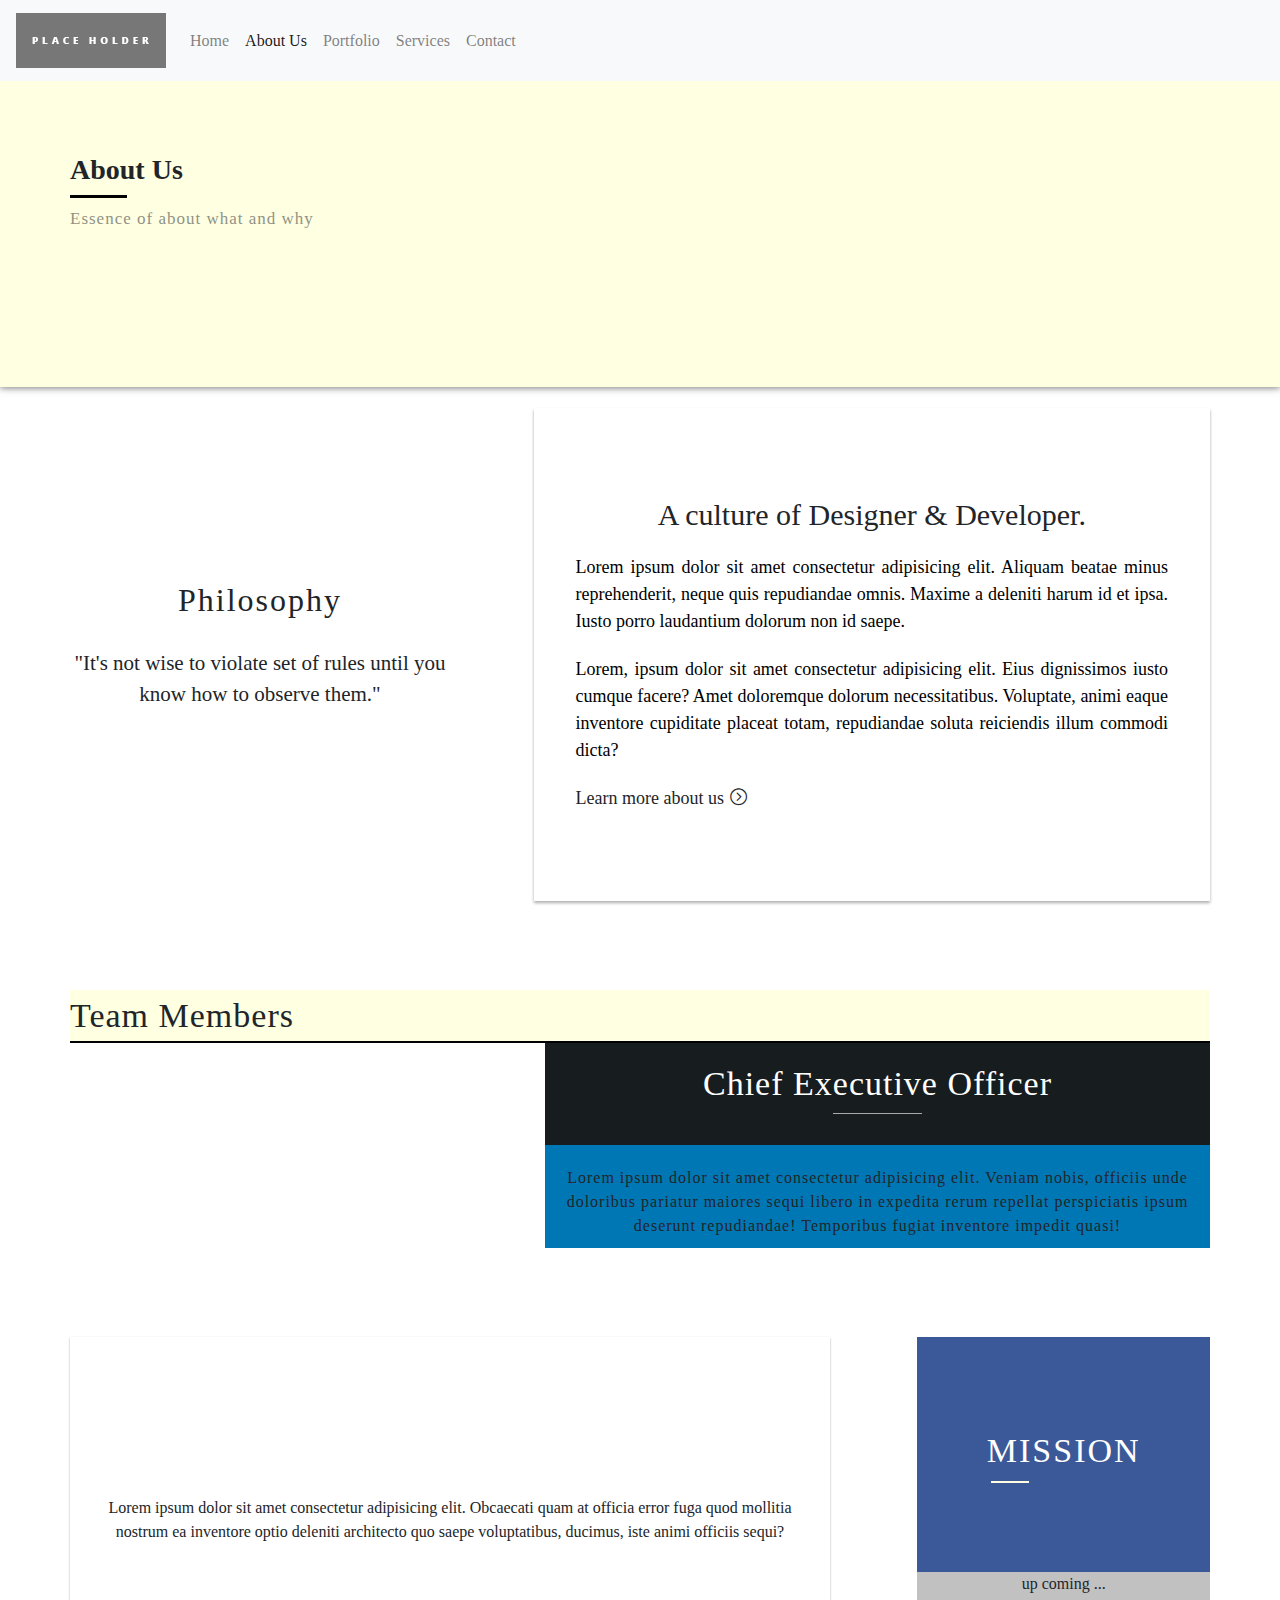
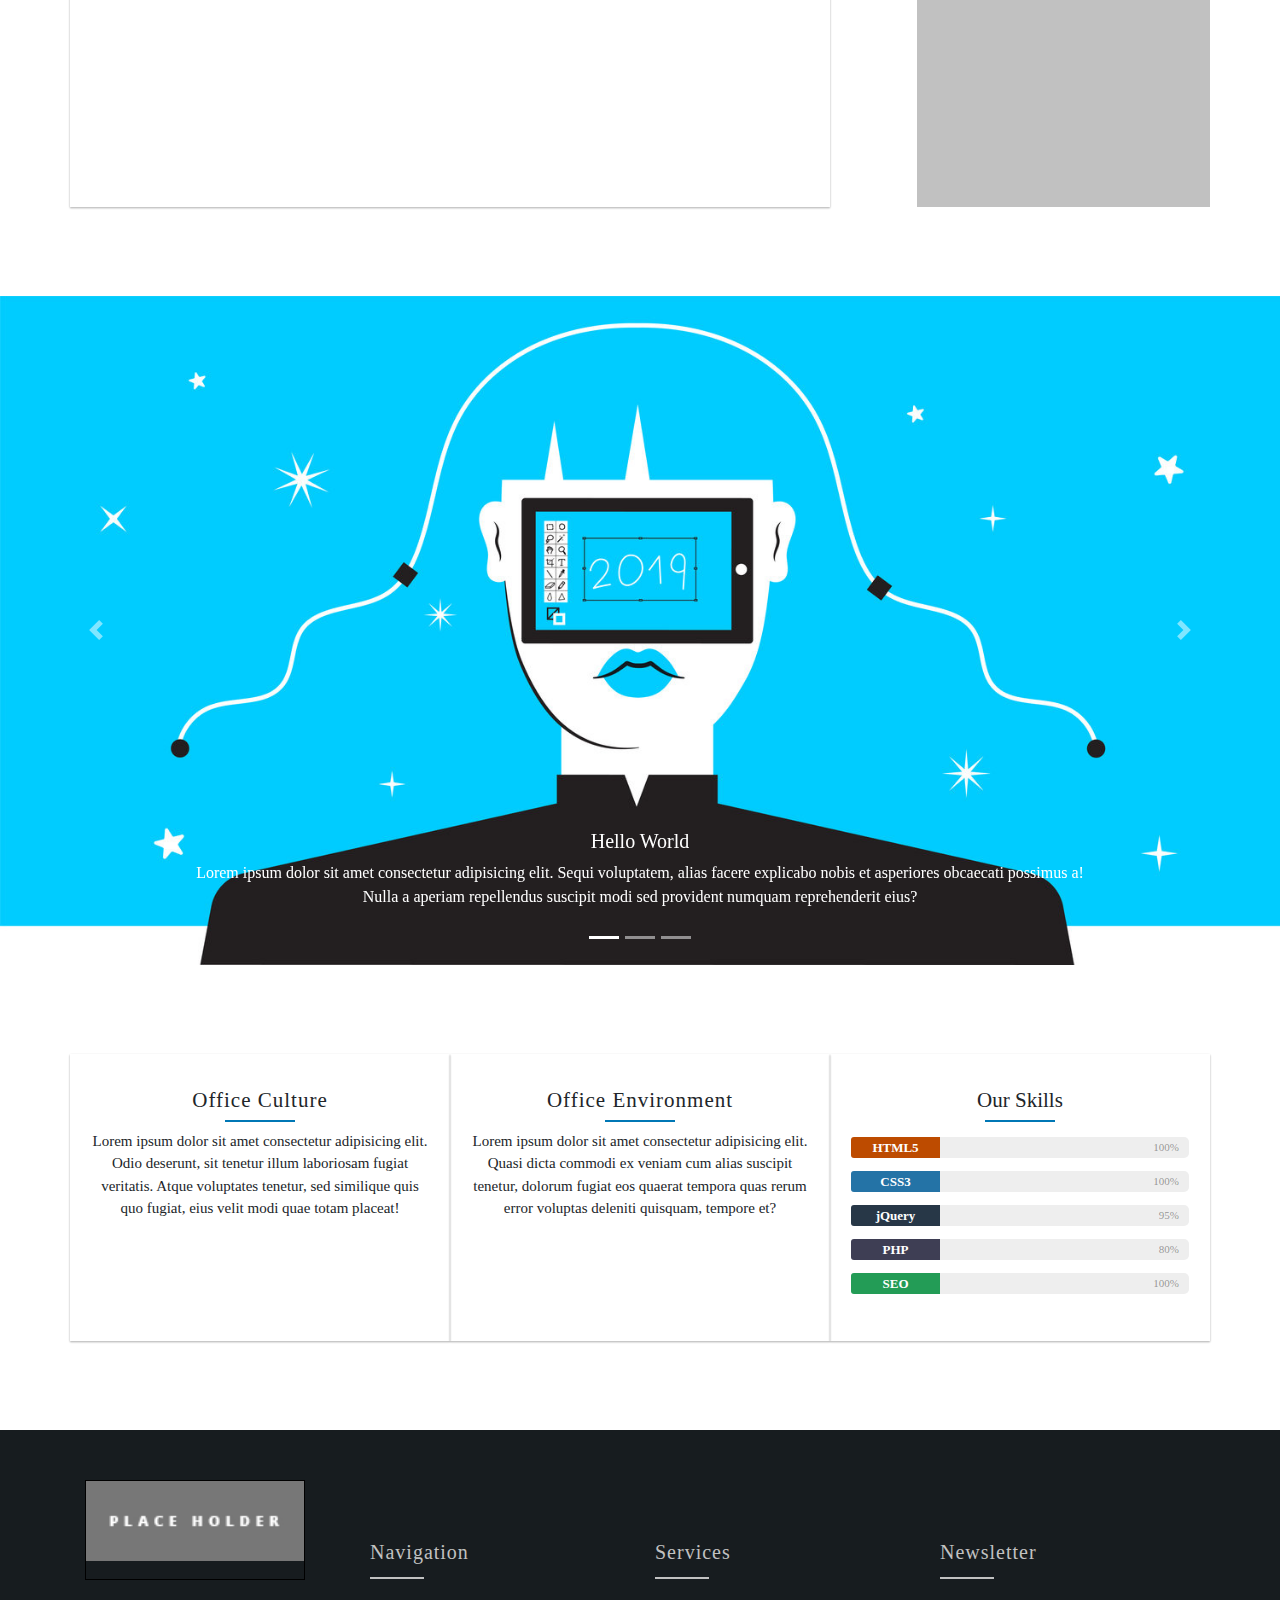
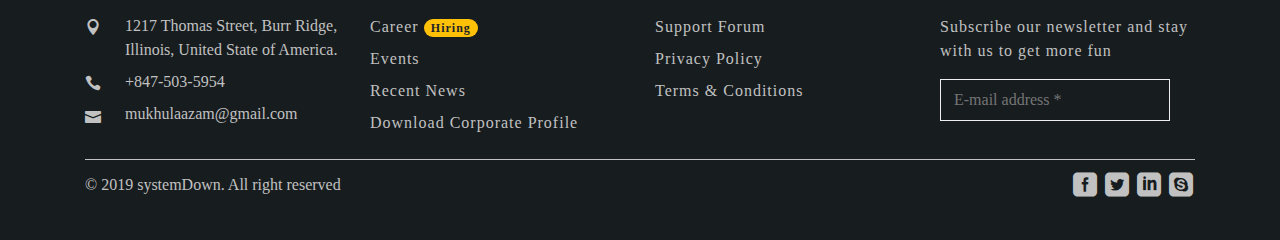
==== about_us.html @ 7e6ffade "Service card started to draw and next is finished" ====
<!DOCTYPE html>
<html lang="en">
<head>
    <meta charset="UTF-8">
    <meta author="Mamun Chowdhury" content="Total unique from others">
    <meta name="viewport" content="width=device-width, initial-scale=1.0">
    <meta http-equiv="X-UA-Compatible" content="ie=edge">
    <!-- Page title -->

    <title>About Us | Corporate Company</title>

    <!-- Default and Bootstrap Stylesheets -->
    <link type="text/css" rel="stylesheet" href="css/bootstrap.css">

    <!-- External Fonts and Icon stylesheets -->
    <link type="text/css" rel="stylesheet" href="css/elegant-icon.css">

    <!-- Main and Responsive stylesheets -->
    <link type="text/css" rel="stylesheet" href="css/main.css">
</head>
<body>
    <!-- Navigation menu section started -->
    <header>
        <!-- Nav section started -->
        <nav class="navbar navbar-expand-lg navbar-light bg-light">
            <!-- Navigation menu logo -->
            <a class="navbar-brand" href="#"><img src="images/logo-footer.jpg" alt="" srcset=""></a>

            <!-- Collapsible navigation menu button-->
            <button class="navbar-toggler" type="button" data-toggle="collapse" data-target="#navbarSupportedContent" aria-controls="navbarSupportedContent" aria-expanded="false" aria-label="Toggle navigation">
                <span class="navbar-toggler-icon"></span>
            </button>
            <!-- Main navigation section started -->
            <div class="collapse navbar-collapse float-right" id="navbarSupportedContent">
                <ul class="navbar-nav mr-auto">
                <li class="nav-item">
                    <a class="nav-link" href="index.html">Home</a>
                </li>
                <li class="nav-item active">
                    <a class="nav-link" href="about_us.html">About Us <span class="sr-only">(current)</span></a>
                </li>
                <li class="nav-item">
                    <a class="nav-link" href="portfolio.html">Portfolio</a>
                </li>
                <li class="nav-item">
                    <a class="nav-link" href="services.html">Services</a>
                </li>
                <li class="nav-item">
                    <a class="nav-link" href="contact.html">Contact</a>
                </li>
                </ul>
            </div>
        </nav>
    </header>
    <!-- Navigation menu section started -->
    

    <!-- Services page breadcrumb section started -->
    <section class="do-breadcrumb-main-wrapper">
        <div class="container">
            <div class="row">
                <div class="col-lg-12 do-breadcrumb">
                    <h2>About Us</h2>
                    <span>Essence of about what and why </span>
                </div>
            </div>
        </div>
    </section>
    <!-- Services page breadcrumb section end -->

    <!-- Who we are section started -->
    <section class="do-about-whoWeAre-main-wrapper">
        <div class="container">
            <div class="row">
                <div class="col-lg-4 do-about-whoWeAre-left-wrapper">
                    <h2>Philosophy</h2>
                    <span>"It's not wise to violate set of rules until you know how to observe them."</span>
                </div>
                <div class="col-lg-8 do-about-whoWeAre-right-wrapper">
                    <div class="do-about-whoWeare-description">
                        <h2>A culture of Designer & Developer.</h2>
                        <p>
                            Lorem ipsum dolor sit amet consectetur adipisicing elit. Aliquam beatae minus reprehenderit, neque quis repudiandae omnis. Maxime a deleniti harum id et ipsa. Iusto porro laudantium dolorum non id saepe.
                        </p>
                        <p>
                            Lorem, ipsum dolor sit amet consectetur adipisicing elit. Eius dignissimos iusto cumque facere? Amet doloremque dolorum necessitatibus. Voluptate, animi eaque inventore cupiditate placeat totam, repudiandae soluta reiciendis illum commodi dicta?
                        </p>
                        <span>Learn more about us <i class="arrow_carrot-right_alt2"></i> </span>
                    </div>   
                </div>
            </div>
        </div>
    </section>
    <!-- Who we are section end -->

    <!-- Team members section started -->
    <section class="do-about-team-main-wrapper">
        <div class="container">
            <div class="row">
                <!-- Team member section heading started -->
                <div class="col-lg-12 do-team-member-heading-wrapper">
                    <span>Team Members</span>
                </div>
                <!-- Team member section heading started -->
            </div>
            <div class="row">
                <div class="col-lg-5 do-about-team-member-wrapper">
                    <div class="do-team-member-profile-picture">
                        <img class="team-member-profile-picture" src="images/profile-picture.jpg" alt="" srcset="">
                    </div>
                </div>
                <div class="col-lg-7 do-about-team-member-wrapper">
                    <div class="team-member-work-position">
                        <h2>Chief Executive Officer</h2>
                        <div></div>
                    </div>
                    <div class="team-member-description">Lorem ipsum dolor sit amet consectetur adipisicing elit. Veniam nobis, officiis unde doloribus pariatur maiores sequi libero in expedita rerum repellat perspiciatis ipsum deserunt repudiandae! Temporibus fugiat inventore impedit quasi!</div>
                </div>
            </div>
        </div>
    </section>
    <!-- Team members section end -->

    <!-- Mission and Vision Section started -->
    <section class="do-about-mission-main-wrapper">
        <div class="container">
            <div class="row">
                <div class="col-lg-8 do-main-mission-wrapper">
                    <div class="do-main-mission">
                        <p>
                            Lorem ipsum dolor sit amet consectetur adipisicing elit. Obcaecati quam at officia error fuga quod mollitia nostrum ea inventore optio deleniti architecto quo saepe voluptatibus, ducimus, iste animi officiis sequi?
                        </p>
                    </div>
                </div>
                <div class="col-lg-4 do-main-mission-wrapper">
                    <div class="do-mission-top-heading">
                        <p>mission</p>
                    </div>
                    <div class="do-mission-bottom-heading">
                        <p>
                            up coming ...
                        </p>
                    </div>
                </div>
            </div>
        </div>
    </section>
    <!-- Mission and Vision Section end -->

    <!-- Testimonial Section started  -->
    <section class="do-about-custom-testimonial-wrapper">
        <div id="carouselExampleIndicators" class="carousel slide" data-ride="carousel">
            <ol class="carousel-indicators">
                <li data-target="#carouselExampleIndicators" data-slide-to="0" class="active"></li>
                <li data-target="#carouselExampleIndicators" data-slide-to="1"></li>
                <li data-target="#carouselExampleIndicators" data-slide-to="2"></li>
            </ol>
            <div class="carousel-inner">
                <div class="carousel-item active">
                <img class="d-block w-100" src="images/best.jpg" alt=" ">
                <div class="carousel-caption d-md-block">
                    <h5>Hello World</h5>
                    <p>
                        Lorem ipsum dolor sit amet consectetur adipisicing elit. Sequi voluptatem, alias facere explicabo nobis et asperiores obcaecati possimus a! Nulla a aperiam repellendus suscipit modi sed provident numquam reprehenderit eius?
                    </p>
                </div>
                </div>
                <div class="carousel-item">
                <img class="d-block w-100" src="images/best.jpg" alt="Second slide">
                <div class="carousel-caption d-md-block">
                        <h5>Hello World</h5>
                        <p>
                            Lorem ipsum dolor sit amet consectetur adipisicing elit. Sequi voluptatem, alias facere explicabo nobis et asperiores obcaecati possimus a! Nulla a aperiam repellendus suscipit modi sed provident numquam reprehenderit eius?
                        </p>
                    </div>
                </div>
                <div class="carousel-item">
                <img class="d-block w-100" src="images/best.jpg" alt="Third slide">
                <div class="carousel-caption d-md-block">
                        <h5>Hello World</h5>
                        <p>
                            Lorem ipsum dolor sit amet consectetur adipisicing elit. Sequi voluptatem, alias facere explicabo nobis et asperiores obcaecati possimus a! Nulla a aperiam repellendus suscipit modi sed provident numquam reprehenderit eius?
                        </p>
                    </div>
                </div>
            </div>
            <a class="carousel-control-prev" href="#carouselExampleIndicators" role="button" data-slide="prev">
                <span class="carousel-control-prev-icon" aria-hidden="true"></span>
                <span class="sr-only">Previous</span>
            </a>
            <a class="carousel-control-next" href="#carouselExampleIndicators" role="button" data-slide="next">
                <span class="carousel-control-next-icon" aria-hidden="true"></span>
                <span class="sr-only">Next</span>
            </a>
        </div>
    </section>
    <!-- Testimonial Section end  -->
    
    <!-- Environment and Skill bar section -->
    <section class="do-about-skill-environment-main-wrapper">
        <div class="container">
            <div class="row">
                <div class="col-lg-4 dummy">
                    <div class="do-about-office-culture-wrapper">
                        <h4>Office Culture</h4>
                        <p>
                            Lorem ipsum dolor sit amet consectetur adipisicing elit. Odio deserunt, sit tenetur illum laboriosam fugiat veritatis. Atque voluptates tenetur, sed similique quis quo fugiat, eius velit modi quae totam placeat!
                        </p>
                    </div>
                </div>
                <div class="col-lg-4 dummy">
                    <div class="do-about-office-environment-wrapper">
                        <h4>Office Environment</h4>
                        <p>
                            Lorem ipsum dolor sit amet consectetur adipisicing elit. Quasi dicta commodi ex veniam cum alias suscipit tenetur, dolorum fugiat eos quaerat tempora quas rerum error voluptas deleniti quisquam, tempore et?
                        </p>
                    </div>
                </div>
                <div class="col-lg-4 dummy">
                    <!-- Skilled bar section started -->
                    <div class="do-about-skills-main-wrapper">
                        <h4>Our Skills</h4>

                        <div class="skillbar clearfix " data-percent="100%">
                            <div class="skillbar-title" style="background: #d35400;"><span>HTML5</span></div>
                            <div class="skillbar-bar" style="background: #e67e22;"></div>
                            <div class="skill-bar-percent">100%</div>
                        </div> <!-- End Skill Bar -->
                        
                        <div class="skillbar clearfix " data-percent="100%">
                            <div class="skillbar-title" style="background: #2980b9;"><span>CSS3</span></div>
                            <div class="skillbar-bar" style="background: #3498db;"></div>
                            <div class="skill-bar-percent">100%</div>
                        </div> <!-- End Skill Bar -->
                        
                        <div class="skillbar clearfix " data-percent="95%">
                            <div class="skillbar-title" style="background: #2c3e50;"><span>jQuery</span></div>
                            <div class="skillbar-bar" style="background: #2c3e50;"></div>
                            <div class="skill-bar-percent">95%</div>
                        </div> <!-- End Skill Bar -->
                        
                        <div class="skillbar clearfix " data-percent="80%">
                            <div class="skillbar-title" style="background: #46465e;"><span>PHP</span></div>
                            <div class="skillbar-bar" style="background: #5a68a5;"></div>
                            <div class="skill-bar-percent">80%</div>
                        </div> <!-- End Skill Bar -->
                        
                        <!-- <div class="skillbar clearfix " data-percent="75%">
                            <div class="skillbar-title" style="background: #333333;"><span>Wordpress</span></div>
                            <div class="skillbar-bar" style="background: #525252;"></div>
                            <div class="skill-bar-percent">75%</div>
                        </div>  -->
                        
                        <div class="skillbar clearfix " data-percent="100%">
                            <div class="skillbar-title" style="background: #27ae60;"><span>SEO</span></div>
                            <div class="skillbar-bar" style="background: #2ecc71;"></div>
                            <div class="skill-bar-percent">100%</div>
                        </div>
                        
                        <!-- <div class="skillbar clearfix " data-percent="70%">
                            <div class="skillbar-title" style="background: #124e8c;"><span>Photoshop</span></div>
                            <div class="skillbar-bar" style="background: #4288d0;"></div>
                            <div class="skill-bar-percent">70%</div>
                        </div> -->
                        
                        <!-- Skilled bar section end -->
                    </div>
                </div>
            </div>
        </div>
    </section>
    
    <!-- Footer section started -->
    <footer class="do-company-footer-main-wrapper">
        <div class="container">

            <div class="row do-company-footer-wrapper">
              
                <!-- Footer company address and logo column start -->
                <div class="col-lg-3">
                    <!-- Footer Logo insertion section start -->
                    <div class="do-company-footer-logo">
                        <img src="images/logo-footer.jpg" alt="Sorry for exception">
                    </div>
                    <!-- Footer Logo insertion section end -->

                    <!-- Footer company address section start -->
                    <div class="do-company-footer-address">
                        <ul>
                            <li>
                                <i class="icon_pin"></i>
                                1217  Thomas Street, Burr Ridge, Illinois, United State of America.
                            </li>
                            <li>
                                <i class="icon_phone"></i>
                                +847-503-5954
                            </li>
                            <li>
                                <i class="icon_mail"></i>
                                mukhulaazam@gmail.com
                            </li>
                        </ul>
                    </div>
                    <!-- Footer company address section end -->
                </div>
                <!-- Footer company address and logo column end -->

                <!-- Footer navigation column start -->
                <div class="col-lg-3">
                    <div class="do-company-footer-nav">
                        <h5 class="do-company-footer-heading">navigation</h5>
                        <ul>
                            <li>
                                <a href="career.html">career <span class="badge badge-pill badge-warning">Hiring</span></a>
                            </li>
                            <li>
                                <a href="events.html">events</a>
                            </li>
                            <li>
                                <a href="recent-news.html">recent news</a>
                            </li>
                            <li>
                                <a href="corporate-profile.html">download corporate profile</a>
                            </li>
                        </ul>
                    </div>
                </div>
                <!-- Footer navigation column end -->

                <!-- Footer services column start -->
                <div class="col-lg-3">
                    <div class="do-company-footer-services-nav">
                        <h5 class="do-company-footer-heading">services</h5>
                        <ul>
                            <li>
                                <a href="#">support forum</a>
                            </li>
                            <li>
                                <a href="#">privacy policy</a>
                            </li>
                            <li>
                                <a href="#">terms & conditions</a>
                            </li>
                        </ul>
                    </div>
                </div>
                <!-- Footer feature column end -->

                <!-- Footer social links and donate -->
                <div class="col-lg-3">
                    <div class="do-company-footer-newsletter">
                        <h5 class="do-company-footer-heading">newsletter</h5>
                        <p>Subscribe our newsletter and stay with us to get more fun</p>
                        <div class="do-newsletter-wrapper">
                            <input class="do-subscribe-input" type="email" name="subscribe_input" id="subscribeInput" placeholder="E-mail address *">
                        </div>
                    </div>
                </div>
            </div>
            <!-- Footer bottom section started -->
            <div class="do-company-footer-bottom">
                <span class="do-footer-bottom-heading">© 2019 systemDown. All right reserved</span>
                <span class="do-footer-bottom-social">
                    <a href="#" target="_blank"><span class="social_facebook_square"></span></a>
                    <a href="#" target="_blank"><span class="social_twitter_square"></span></a>
                    <a href="#" target="_blank"><span class="social_linkedin_square"></span></a>
                    <a href="#" target="_blank"><span class="social_skype_square"></span></a>
                    
                </span>
            </div>
            <!-- Footer bottom section end -->

        </div>
    </footer>
    <!-- Footer section started -->


    <!-- ----------------------------------------------
    
            ALL JAVASCRIPT AND JQUERY AND PLUGINS

    -------------------------------------------------- -->
    
    <!-- jQuery plugins -->
    <script src="js/jquery-3.3.1.min.js"></script>

    <!-- Bootstrap plugins -->
    <script src="js/bootstrap.bundle.js"></script>
    <script src="js/bootstrap.js"></script>

    <!-- Main javaScript -->
    <script src="js/main.js"></script>

</body>
</html>
---- css/elegant-icon.css ----
@font-face {
	font-family: 'ElegantIcons';
	src:url('../fonts/ElegantIcons.eot');
	src:url('../fonts/ElegantIcons.eot?#iefix') format('embedded-opentype'),
		url('../fonts/ElegantIcons.woff') format('woff'),
		url('../fonts/ElegantIcons.ttf') format('truetype'),
		url('../fonts/ElegantIcons.svg#ElegantIcons') format('svg');
	font-weight: normal;
	font-style: normal;
}

/* Use the following CSS code if you want to use data attributes for inserting your icons */
[data-icon]:before {
	font-family: 'ElegantIcons';
	content: attr(data-icon);
	speak: none;
	font-weight: normal;
	font-variant: normal;
	text-transform: none;
	line-height: 1;
	-webkit-font-smoothing: antialiased;
	-moz-osx-font-smoothing: grayscale;
}

/* Use the following CSS code if you want to have a class per icon */
/*
Instead of a list of all class selectors,
you can use the generic selector below, but it's slower:
[class*="your-class-prefix"] {
*/
.arrow_up, .arrow_down, .arrow_left, .arrow_right, .arrow_left-up, .arrow_right-up, .arrow_right-down, .arrow_left-down, .arrow-up-down, .arrow_up-down_alt, .arrow_left-right_alt, .arrow_left-right, .arrow_expand_alt2, .arrow_expand_alt, .arrow_condense, .arrow_expand, .arrow_move, .arrow_carrot-up, .arrow_carrot-down, .arrow_carrot-left, .arrow_carrot-right, .arrow_carrot-2up, .arrow_carrot-2down, .arrow_carrot-2left, .arrow_carrot-2right, .arrow_carrot-up_alt2, .arrow_carrot-down_alt2, .arrow_carrot-left_alt2, .arrow_carrot-right_alt2, .arrow_carrot-2up_alt2, .arrow_carrot-2down_alt2, .arrow_carrot-2left_alt2, .arrow_carrot-2right_alt2, .arrow_triangle-up, .arrow_triangle-down, .arrow_triangle-left, .arrow_triangle-right, .arrow_triangle-up_alt2, .arrow_triangle-down_alt2, .arrow_triangle-left_alt2, .arrow_triangle-right_alt2, .arrow_back, .icon_minus-06, .icon_plus, .icon_close, .icon_check, .icon_minus_alt2, .icon_plus_alt2, .icon_close_alt2, .icon_check_alt2, .icon_zoom-out_alt, .icon_zoom-in_alt, .icon_search, .icon_box-empty, .icon_box-selected, .icon_minus-box, .icon_plus-box, .icon_box-checked, .icon_circle-empty, .icon_circle-slelected, .icon_stop_alt2, .icon_stop, .icon_pause_alt2, .icon_pause, .icon_menu, .icon_menu-square_alt2, .icon_menu-circle_alt2, .icon_ul, .icon_ol, .icon_adjust-horiz, .icon_adjust-vert, .icon_document_alt, .icon_documents_alt, .icon_pencil, .icon_pencil-edit_alt, .icon_pencil-edit, .icon_folder-alt, .icon_folder-open_alt, .icon_folder-add_alt, .icon_info_alt, .icon_error-oct_alt, .icon_error-circle_alt, .icon_error-triangle_alt, .icon_question_alt2, .icon_question, .icon_comment_alt, .icon_chat_alt, .icon_vol-mute_alt, .icon_volume-low_alt, .icon_volume-high_alt, .icon_quotations, .icon_quotations_alt2, .icon_clock_alt, .icon_lock_alt, .icon_lock-open_alt, .icon_key_alt, .icon_cloud_alt, .icon_cloud-upload_alt, .icon_cloud-download_alt, .icon_image, .icon_images, .icon_lightbulb_alt, .icon_gift_alt, .icon_house_alt, .icon_genius, .icon_mobile, .icon_tablet, .icon_laptop, .icon_desktop, .icon_camera_alt, .icon_mail_alt, .icon_cone_alt, .icon_ribbon_alt, .icon_bag_alt, .icon_creditcard, .icon_cart_alt, .icon_paperclip, .icon_tag_alt, .icon_tags_alt, .icon_trash_alt, .icon_cursor_alt, .icon_mic_alt, .icon_compass_alt, .icon_pin_alt, .icon_pushpin_alt, .icon_map_alt, .icon_drawer_alt, .icon_toolbox_alt, .icon_book_alt, .icon_calendar, .icon_film, .icon_table, .icon_contacts_alt, .icon_headphones, .icon_lifesaver, .icon_piechart, .icon_refresh, .icon_link_alt, .icon_link, .icon_loading, .icon_blocked, .icon_archive_alt, .icon_heart_alt, .icon_star_alt, .icon_star-half_alt, .icon_star, .icon_star-half, .icon_tools, .icon_tool, .icon_cog, .icon_cogs, .arrow_up_alt, .arrow_down_alt, .arrow_left_alt, .arrow_right_alt, .arrow_left-up_alt, .arrow_right-up_alt, .arrow_right-down_alt, .arrow_left-down_alt, .arrow_condense_alt, .arrow_expand_alt3, .arrow_carrot_up_alt, .arrow_carrot-down_alt, .arrow_carrot-left_alt, .arrow_carrot-right_alt, .arrow_carrot-2up_alt, .arrow_carrot-2dwnn_alt, .arrow_carrot-2left_alt, .arrow_carrot-2right_alt, .arrow_triangle-up_alt, .arrow_triangle-down_alt, .arrow_triangle-left_alt, .arrow_triangle-right_alt, .icon_minus_alt, .icon_plus_alt, .icon_close_alt, .icon_check_alt, .icon_zoom-out, .icon_zoom-in, .icon_stop_alt, .icon_menu-square_alt, .icon_menu-circle_alt, .icon_document, .icon_documents, .icon_pencil_alt, .icon_folder, .icon_folder-open, .icon_folder-add, .icon_folder_upload, .icon_folder_download, .icon_info, .icon_error-circle, .icon_error-oct, .icon_error-triangle, .icon_question_alt, .icon_comment, .icon_chat, .icon_vol-mute, .icon_volume-low, .icon_volume-high, .icon_quotations_alt, .icon_clock, .icon_lock, .icon_lock-open, .icon_key, .icon_cloud, .icon_cloud-upload, .icon_cloud-download, .icon_lightbulb, .icon_gift, .icon_house, .icon_camera, .icon_mail, .icon_cone, .icon_ribbon, .icon_bag, .icon_cart, .icon_tag, .icon_tags, .icon_trash, .icon_cursor, .icon_mic, .icon_compass, .icon_pin, .icon_pushpin, .icon_map, .icon_drawer, .icon_toolbox, .icon_book, .icon_contacts, .icon_archive, .icon_heart, .icon_profile, .icon_group, .icon_grid-2x2, .icon_grid-3x3, .icon_music, .icon_pause_alt, .icon_phone, .icon_upload, .icon_download, .social_facebook, .social_twitter, .social_pinterest, .social_googleplus, .social_tumblr, .social_tumbleupon, .social_wordpress, .social_instagram, .social_dribbble, .social_vimeo, .social_linkedin, .social_rss, .social_deviantart, .social_share, .social_myspace, .social_skype, .social_youtube, .social_picassa, .social_googledrive, .social_flickr, .social_blogger, .social_spotify, .social_delicious, .social_facebook_circle, .social_twitter_circle, .social_pinterest_circle, .social_googleplus_circle, .social_tumblr_circle, .social_stumbleupon_circle, .social_wordpress_circle, .social_instagram_circle, .social_dribbble_circle, .social_vimeo_circle, .social_linkedin_circle, .social_rss_circle, .social_deviantart_circle, .social_share_circle, .social_myspace_circle, .social_skype_circle, .social_youtube_circle, .social_picassa_circle, .social_googledrive_alt2, .social_flickr_circle, .social_blogger_circle, .social_spotify_circle, .social_delicious_circle, .social_facebook_square, .social_twitter_square, .social_pinterest_square, .social_googleplus_square, .social_tumblr_square, .social_stumbleupon_square, .social_wordpress_square, .social_instagram_square, .social_dribbble_square, .social_vimeo_square, .social_linkedin_square, .social_rss_square, .social_deviantart_square, .social_share_square, .social_myspace_square, .social_skype_square, .social_youtube_square, .social_picassa_square, .social_googledrive_square, .social_flickr_square, .social_blogger_square, .social_spotify_square, .social_delicious_square, .icon_printer, .icon_calulator, .icon_building, .icon_floppy, .icon_drive, .icon_search-2, .icon_id, .icon_id-2, .icon_puzzle, .icon_like, .icon_dislike, .icon_mug, .icon_currency, .icon_wallet, .icon_pens, .icon_easel, .icon_flowchart, .icon_datareport, .icon_briefcase, .icon_shield, .icon_percent, .icon_globe, .icon_globe-2, .icon_target, .icon_hourglass, .icon_balance, .icon_rook, .icon_printer-alt, .icon_calculator_alt, .icon_building_alt, .icon_floppy_alt, .icon_drive_alt, .icon_search_alt, .icon_id_alt, .icon_id-2_alt, .icon_puzzle_alt, .icon_like_alt, .icon_dislike_alt, .icon_mug_alt, .icon_currency_alt, .icon_wallet_alt, .icon_pens_alt, .icon_easel_alt, .icon_flowchart_alt, .icon_datareport_alt, .icon_briefcase_alt, .icon_shield_alt, .icon_percent_alt, .icon_globe_alt, .icon_clipboard {
	font-family: 'ElegantIcons';
	speak: none;
	font-style: normal;
	font-weight: normal;
	font-variant: normal;
	text-transform: none;
	line-height: 1;
	-webkit-font-smoothing: antialiased;
}
.arrow_up:before {
	content: "\21";
}
.arrow_down:before {
	content: "\22";
}
.arrow_left:before {
	content: "\23";
}
.arrow_right:before {
	content: "\24";
}
.arrow_left-up:before {
	content: "\25";
}
.arrow_right-up:before {
	content: "\26";
}
.arrow_right-down:before {
	content: "\27";
}
.arrow_left-down:before {
	content: "\28";
}
.arrow-up-down:before {
	content: "\29";
}
.arrow_up-down_alt:before {
	content: "\2a";
}
.arrow_left-right_alt:before {
	content: "\2b";
}
.arrow_left-right:before {
	content: "\2c";
}
.arrow_expand_alt2:before {
	content: "\2d";
}
.arrow_expand_alt:before {
	content: "\2e";
}
.arrow_condense:before {
	content: "\2f";
}
.arrow_expand:before {
	content: "\30";
}
.arrow_move:before {
	content: "\31";
}
.arrow_carrot-up:before {
	content: "\32";
}
.arrow_carrot-down:before {
	content: "\33";
}
.arrow_carrot-left:before {
	content: "\34";
}
.arrow_carrot-right:before {
	content: "\35";
}
.arrow_carrot-2up:before {
	content: "\36";
}
.arrow_carrot-2down:before {
	content: "\37";
}
.arrow_carrot-2left:before {
	content: "\38";
}
.arrow_carrot-2right:before {
	content: "\39";
}
.arrow_carrot-up_alt2:before {
	content: "\3a";
}
.arrow_carrot-down_alt2:before {
	content: "\3b";
}
.arrow_carrot-left_alt2:before {
	content: "\3c";
}
.arrow_carrot-right_alt2:before {
	content: "\3d";
}
.arrow_carrot-2up_alt2:before {
	content: "\3e";
}
.arrow_carrot-2down_alt2:before {
	content: "\3f";
}
.arrow_carrot-2left_alt2:before {
	content: "\40";
}
.arrow_carrot-2right_alt2:before {
	content: "\41";
}
.arrow_triangle-up:before {
	content: "\42";
}
.arrow_triangle-down:before {
	content: "\43";
}
.arrow_triangle-left:before {
	content: "\44";
}
.arrow_triangle-right:before {
	content: "\45";
}
.arrow_triangle-up_alt2:before {
	content: "\46";
}
.arrow_triangle-down_alt2:before {
	content: "\47";
}
.arrow_triangle-left_alt2:before {
	content: "\48";
}
.arrow_triangle-right_alt2:before {
	content: "\49";
}
.arrow_back:before {
	content: "\4a";
}
.icon_minus-06:before {
	content: "\4b";
}
.icon_plus:before {
	content: "\4c";
}
.icon_close:before {
	content: "\4d";
}
.icon_check:before {
	content: "\4e";
}
.icon_minus_alt2:before {
	content: "\4f";
}
.icon_plus_alt2:before {
	content: "\50";
}
.icon_close_alt2:before {
	content: "\51";
}
.icon_check_alt2:before {
	content: "\52";
}
.icon_zoom-out_alt:before {
	content: "\53";
}
.icon_zoom-in_alt:before {
	content: "\54";
}
.icon_search:before {
	content: "\55";
}
.icon_box-empty:before {
	content: "\56";
}
.icon_box-selected:before {
	content: "\57";
}
.icon_minus-box:before {
	content: "\58";
}
.icon_plus-box:before {
	content: "\59";
}
.icon_box-checked:before {
	content: "\5a";
}
.icon_circle-empty:before {
	content: "\5b";
}
.icon_circle-slelected:before {
	content: "\5c";
}
.icon_stop_alt2:before {
	content: "\5d";
}
.icon_stop:before {
	content: "\5e";
}
.icon_pause_alt2:before {
	content: "\5f";
}
.icon_pause:before {
	content: "\60";
}
.icon_menu:before {
	content: "\61";
}
.icon_menu-square_alt2:before {
	content: "\62";
}
.icon_menu-circle_alt2:before {
	content: "\63";
}
.icon_ul:before {
	content: "\64";
}
.icon_ol:before {
	content: "\65";
}
.icon_adjust-horiz:before {
	content: "\66";
}
.icon_adjust-vert:before {
	content: "\67";
}
.icon_document_alt:before {
	content: "\68";
}
.icon_documents_alt:before {
	content: "\69";
}
.icon_pencil:before {
	content: "\6a";
}
.icon_pencil-edit_alt:before {
	content: "\6b";
}
.icon_pencil-edit:before {
	content: "\6c";
}
.icon_folder-alt:before {
	content: "\6d";
}
.icon_folder-open_alt:before {
	content: "\6e";
}
.icon_folder-add_alt:before {
	content: "\6f";
}
.icon_info_alt:before {
	content: "\70";
}
.icon_error-oct_alt:before {
	content: "\71";
}
.icon_error-circle_alt:before {
	content: "\72";
}
.icon_error-triangle_alt:before {
	content: "\73";
}
.icon_question_alt2:before {
	content: "\74";
}
.icon_question:before {
	content: "\75";
}
.icon_comment_alt:before {
	content: "\76";
}
.icon_chat_alt:before {
	content: "\77";
}
.icon_vol-mute_alt:before {
	content: "\78";
}
.icon_volume-low_alt:before {
	content: "\79";
}
.icon_volume-high_alt:before {
	content: "\7a";
}
.icon_quotations:before {
	content: "\7b";
}
.icon_quotations_alt2:before {
	content: "\7c";
}
.icon_clock_alt:before {
	content: "\7d";
}
.icon_lock_alt:before {
	content: "\7e";
}
.icon_lock-open_alt:before {
	content: "\e000";
}
.icon_key_alt:before {
	content: "\e001";
}
.icon_cloud_alt:before {
	content: "\e002";
}
.icon_cloud-upload_alt:before {
	content: "\e003";
}
.icon_cloud-download_alt:before {
	content: "\e004";
}
.icon_image:before {
	content: "\e005";
}
.icon_images:before {
	content: "\e006";
}
.icon_lightbulb_alt:before {
	content: "\e007";
}
.icon_gift_alt:before {
	content: "\e008";
}
.icon_house_alt:before {
	content: "\e009";
}
.icon_genius:before {
	content: "\e00a";
}
.icon_mobile:before {
	content: "\e00b";
}
.icon_tablet:before {
	content: "\e00c";
}
.icon_laptop:before {
	content: "\e00d";
}
.icon_desktop:before {
	content: "\e00e";
}
.icon_camera_alt:before {
	content: "\e00f";
}
.icon_mail_alt:before {
	content: "\e010";
}
.icon_cone_alt:before {
	content: "\e011";
}
.icon_ribbon_alt:before {
	content: "\e012";
}
.icon_bag_alt:before {
	content: "\e013";
}
.icon_creditcard:before {
	content: "\e014";
}
.icon_cart_alt:before {
	content: "\e015";
}
.icon_paperclip:before {
	content: "\e016";
}
.icon_tag_alt:before {
	content: "\e017";
}
.icon_tags_alt:before {
	content: "\e018";
}
.icon_trash_alt:before {
	content: "\e019";
}
.icon_cursor_alt:before {
	content: "\e01a";
}
.icon_mic_alt:before {
	content: "\e01b";
}
.icon_compass_alt:before {
	content: "\e01c";
}
.icon_pin_alt:before {
	content: "\e01d";
}
.icon_pushpin_alt:before {
	content: "\e01e";
}
.icon_map_alt:before {
	content: "\e01f";
}
.icon_drawer_alt:before {
	content: "\e020";
}
.icon_toolbox_alt:before {
	content: "\e021";
}
.icon_book_alt:before {
	content: "\e022";
}
.icon_calendar:before {
	content: "\e023";
}
.icon_film:before {
	content: "\e024";
}
.icon_table:before {
	content: "\e025";
}
.icon_contacts_alt:before {
	content: "\e026";
}
.icon_headphones:before {
	content: "\e027";
}
.icon_lifesaver:before {
	content: "\e028";
}
.icon_piechart:before {
	content: "\e029";
}
.icon_refresh:before {
	content: "\e02a";
}
.icon_link_alt:before {
	content: "\e02b";
}
.icon_link:before {
	content: "\e02c";
}
.icon_loading:before {
	content: "\e02d";
}
.icon_blocked:before {
	content: "\e02e";
}
.icon_archive_alt:before {
	content: "\e02f";
}
.icon_heart_alt:before {
	content: "\e030";
}
.icon_star_alt:before {
	content: "\e031";
}
.icon_star-half_alt:before {
	content: "\e032";
}
.icon_star:before {
	content: "\e033";
}
.icon_star-half:before {
	content: "\e034";
}
.icon_tools:before {
	content: "\e035";
}
.icon_tool:before {
	content: "\e036";
}
.icon_cog:before {
	content: "\e037";
}
.icon_cogs:before {
	content: "\e038";
}
.arrow_up_alt:before {
	content: "\e039";
}
.arrow_down_alt:before {
	content: "\e03a";
}
.arrow_left_alt:before {
	content: "\e03b";
}
.arrow_right_alt:before {
	content: "\e03c";
}
.arrow_left-up_alt:before {
	content: "\e03d";
}
.arrow_right-up_alt:before {
	content: "\e03e";
}
.arrow_right-down_alt:before {
	content: "\e03f";
}
.arrow_left-down_alt:before {
	content: "\e040";
}
.arrow_condense_alt:before {
	content: "\e041";
}
.arrow_expand_alt3:before {
	content: "\e042";
}
.arrow_carrot_up_alt:before {
	content: "\e043";
}
.arrow_carrot-down_alt:before {
	content: "\e044";
}
.arrow_carrot-left_alt:before {
	content: "\e045";
}
.arrow_carrot-right_alt:before {
	content: "\e046";
}
.arrow_carrot-2up_alt:before {
	content: "\e047";
}
.arrow_carrot-2dwnn_alt:before {
	content: "\e048";
}
.arrow_carrot-2left_alt:before {
	content: "\e049";
}
.arrow_carrot-2right_alt:before {
	content: "\e04a";
}
.arrow_triangle-up_alt:before {
	content: "\e04b";
}
.arrow_triangle-down_alt:before {
	content: "\e04c";
}
.arrow_triangle-left_alt:before {
	content: "\e04d";
}
.arrow_triangle-right_alt:before {
	content: "\e04e";
}
.icon_minus_alt:before {
	content: "\e04f";
}
.icon_plus_alt:before {
	content: "\e050";
}
.icon_close_alt:before {
	content: "\e051";
}
.icon_check_alt:before {
	content: "\e052";
}
.icon_zoom-out:before {
	content: "\e053";
}
.icon_zoom-in:before {
	content: "\e054";
}
.icon_stop_alt:before {
	content: "\e055";
}
.icon_menu-square_alt:before {
	content: "\e056";
}
.icon_menu-circle_alt:before {
	content: "\e057";
}
.icon_document:before {
	content: "\e058";
}
.icon_documents:before {
	content: "\e059";
}
.icon_pencil_alt:before {
	content: "\e05a";
}
.icon_folder:before {
	content: "\e05b";
}
.icon_folder-open:before {
	content: "\e05c";
}
.icon_folder-add:before {
	content: "\e05d";
}
.icon_folder_upload:before {
	content: "\e05e";
}
.icon_folder_download:before {
	content: "\e05f";
}
.icon_info:before {
	content: "\e060";
}
.icon_error-circle:before {
	content: "\e061";
}
.icon_error-oct:before {
	content: "\e062";
}
.icon_error-triangle:before {
	content: "\e063";
}
.icon_question_alt:before {
	content: "\e064";
}
.icon_comment:before {
	content: "\e065";
}
.icon_chat:before {
	content: "\e066";
}
.icon_vol-mute:before {
	content: "\e067";
}
.icon_volume-low:before {
	content: "\e068";
}
.icon_volume-high:before {
	content: "\e069";
}
.icon_quotations_alt:before {
	content: "\e06a";
}
.icon_clock:before {
	content: "\e06b";
}
.icon_lock:before {
	content: "\e06c";
}
.icon_lock-open:before {
	content: "\e06d";
}
.icon_key:before {
	content: "\e06e";
}
.icon_cloud:before {
	content: "\e06f";
}
.icon_cloud-upload:before {
	content: "\e070";
}
.icon_cloud-download:before {
	content: "\e071";
}
.icon_lightbulb:before {
	content: "\e072";
}
.icon_gift:before {
	content: "\e073";
}
.icon_house:before {
	content: "\e074";
}
.icon_camera:before {
	content: "\e075";
}
.icon_mail:before {
	content: "\e076";
}
.icon_cone:before {
	content: "\e077";
}
.icon_ribbon:before {
	content: "\e078";
}
.icon_bag:before {
	content: "\e079";
}
.icon_cart:before {
	content: "\e07a";
}
.icon_tag:before {
	content: "\e07b";
}
.icon_tags:before {
	content: "\e07c";
}
.icon_trash:before {
	content: "\e07d";
}
.icon_cursor:before {
	content: "\e07e";
}
.icon_mic:before {
	content: "\e07f";
}
.icon_compass:before {
	content: "\e080";
}
.icon_pin:before {
	content: "\e081";
}
.icon_pushpin:before {
	content: "\e082";
}
.icon_map:before {
	content: "\e083";
}
.icon_drawer:before {
	content: "\e084";
}
.icon_toolbox:before {
	content: "\e085";
}
.icon_book:before {
	content: "\e086";
}
.icon_contacts:before {
	content: "\e087";
}
.icon_archive:before {
	content: "\e088";
}
.icon_heart:before {
	content: "\e089";
}
.icon_profile:before {
	content: "\e08a";
}
.icon_group:before {
	content: "\e08b";
}
.icon_grid-2x2:before {
	content: "\e08c";
}
.icon_grid-3x3:before {
	content: "\e08d";
}
.icon_music:before {
	content: "\e08e";
}
.icon_pause_alt:before {
	content: "\e08f";
}
.icon_phone:before {
	content: "\e090";
}
.icon_upload:before {
	content: "\e091";
}
.icon_download:before {
	content: "\e092";
}
.social_facebook:before {
	content: "\e093";
}
.social_twitter:before {
	content: "\e094";
}
.social_pinterest:before {
	content: "\e095";
}
.social_googleplus:before {
	content: "\e096";
}
.social_tumblr:before {
	content: "\e097";
}
.social_tumbleupon:before {
	content: "\e098";
}
.social_wordpress:before {
	content: "\e099";
}
.social_instagram:before {
	content: "\e09a";
}
.social_dribbble:before {
	content: "\e09b";
}
.social_vimeo:before {
	content: "\e09c";
}
.social_linkedin:before {
	content: "\e09d";
}
.social_rss:before {
	content: "\e09e";
}
.social_deviantart:before {
	content: "\e09f";
}
.social_share:before {
	content: "\e0a0";
}
.social_myspace:before {
	content: "\e0a1";
}
.social_skype:before {
	content: "\e0a2";
}
.social_youtube:before {
	content: "\e0a3";
}
.social_picassa:before {
	content: "\e0a4";
}
.social_googledrive:before {
	content: "\e0a5";
}
.social_flickr:before {
	content: "\e0a6";
}
.social_blogger:before {
	content: "\e0a7";
}
.social_spotify:before {
	content: "\e0a8";
}
.social_delicious:before {
	content: "\e0a9";
}
.social_facebook_circle:before {
	content: "\e0aa";
}
.social_twitter_circle:before {
	content: "\e0ab";
}
.social_pinterest_circle:before {
	content: "\e0ac";
}
.social_googleplus_circle:before {
	content: "\e0ad";
}
.social_tumblr_circle:before {
	content: "\e0ae";
}
.social_stumbleupon_circle:before {
	content: "\e0af";
}
.social_wordpress_circle:before {
	content: "\e0b0";
}
.social_instagram_circle:before {
	content: "\e0b1";
}
.social_dribbble_circle:before {
	content: "\e0b2";
}
.social_vimeo_circle:before {
	content: "\e0b3";
}
.social_linkedin_circle:before {
	content: "\e0b4";
}
.social_rss_circle:before {
	content: "\e0b5";
}
.social_deviantart_circle:before {
	content: "\e0b6";
}
.social_share_circle:before {
	content: "\e0b7";
}
.social_myspace_circle:before {
	content: "\e0b8";
}
.social_skype_circle:before {
	content: "\e0b9";
}
.social_youtube_circle:before {
	content: "\e0ba";
}
.social_picassa_circle:before {
	content: "\e0bb";
}
.social_googledrive_alt2:before {
	content: "\e0bc";
}
.social_flickr_circle:before {
	content: "\e0bd";
}
.social_blogger_circle:before {
	content: "\e0be";
}
.social_spotify_circle:before {
	content: "\e0bf";
}
.social_delicious_circle:before {
	content: "\e0c0";
}
.social_facebook_square:before {
	content: "\e0c1";
}
.social_twitter_square:before {
	content: "\e0c2";
}
.social_pinterest_square:before {
	content: "\e0c3";
}
.social_googleplus_square:before {
	content: "\e0c4";
}
.social_tumblr_square:before {
	content: "\e0c5";
}
.social_stumbleupon_square:before {
	content: "\e0c6";
}
.social_wordpress_square:before {
	content: "\e0c7";
}
.social_instagram_square:before {
	content: "\e0c8";
}
.social_dribbble_square:before {
	content: "\e0c9";
}
.social_vimeo_square:before {
	content: "\e0ca";
}
.social_linkedin_square:before {
	content: "\e0cb";
}
.social_rss_square:before {
	content: "\e0cc";
}
.social_deviantart_square:before {
	content: "\e0cd";
}
.social_share_square:before {
	content: "\e0ce";
}
.social_myspace_square:before {
	content: "\e0cf";
}
.social_skype_square:before {
	content: "\e0d0";
}
.social_youtube_square:before {
	content: "\e0d1";
}
.social_picassa_square:before {
	content: "\e0d2";
}
.social_googledrive_square:before {
	content: "\e0d3";
}
.social_flickr_square:before {
	content: "\e0d4";
}
.social_blogger_square:before {
	content: "\e0d5";
}
.social_spotify_square:before {
	content: "\e0d6";
}
.social_delicious_square:before {
	content: "\e0d7";
}
.icon_printer:before {
	content: "\e103";
}
.icon_calulator:before {
	content: "\e0ee";
}
.icon_building:before {
	content: "\e0ef";
}
.icon_floppy:before {
	content: "\e0e8";
}
.icon_drive:before {
	content: "\e0ea";
}
.icon_search-2:before {
	content: "\e101";
}
.icon_id:before {
	content: "\e107";
}
.icon_id-2:before {
	content: "\e108";
}
.icon_puzzle:before {
	content: "\e102";
}
.icon_like:before {
	content: "\e106";
}
.icon_dislike:before {
	content: "\e0eb";
}
.icon_mug:before {
	content: "\e105";
}
.icon_currency:before {
	content: "\e0ed";
}
.icon_wallet:before {
	content: "\e100";
}
.icon_pens:before {
	content: "\e104";
}
.icon_easel:before {
	content: "\e0e9";
}
.icon_flowchart:before {
	content: "\e109";
}
.icon_datareport:before {
	content: "\e0ec";
}
.icon_briefcase:before {
	content: "\e0fe";
}
.icon_shield:before {
	content: "\e0f6";
}
.icon_percent:before {
	content: "\e0fb";
}
.icon_globe:before {
	content: "\e0e2";
}
.icon_globe-2:before {
	content: "\e0e3";
}
.icon_target:before {
	content: "\e0f5";
}
.icon_hourglass:before {
	content: "\e0e1";
}
.icon_balance:before {
	content: "\e0ff";
}
.icon_rook:before {
	content: "\e0f8";
}
.icon_printer-alt:before {
	content: "\e0fa";
}
.icon_calculator_alt:before {
	content: "\e0e7";
}
.icon_building_alt:before {
	content: "\e0fd";
}
.icon_floppy_alt:before {
	content: "\e0e4";
}
.icon_drive_alt:before {
	content: "\e0e5";
}
.icon_search_alt:before {
	content: "\e0f7";
}
.icon_id_alt:before {
	content: "\e0e0";
}
.icon_id-2_alt:before {
	content: "\e0fc";
}
.icon_puzzle_alt:before {
	content: "\e0f9";
}
.icon_like_alt:before {
	content: "\e0dd";
}
.icon_dislike_alt:before {
	content: "\e0f1";
}
.icon_mug_alt:before {
	content: "\e0dc";
}
.icon_currency_alt:before {
	content: "\e0f3";
}
.icon_wallet_alt:before {
	content: "\e0d8";
}
.icon_pens_alt:before {
	content: "\e0db";
}
.icon_easel_alt:before {
	content: "\e0f0";
}
.icon_flowchart_alt:before {
	content: "\e0df";
}
.icon_datareport_alt:before {
	content: "\e0f2";
}
.icon_briefcase_alt:before {
	content: "\e0f4";
}
.icon_shield_alt:before {
	content: "\e0d9";
}
.icon_percent_alt:before {
	content: "\e0da";
}
.icon_globe_alt:before {
	content: "\e0de";
}
.icon_clipboard:before {
	content: "\e0e6";
}


	.glyph {
		float: left;
		text-align: center;
		padding: .75em;
		margin: .4em 1.5em .75em 0;
		width: 6em;
text-shadow: none;
	}
        .glyph_big {
        font-size: 128px;
        color: #59c5dc;
        float: left;
        margin-right: 20px;
        }

        .glyph div { padding-bottom: 10px;}

	.glyph input {
		font-family: consolas, monospace;
		font-size: 12px;
		width: 100%;
		text-align: center;
		border: 0;
		box-shadow: 0 0 0 1px #ccc;
		padding: .2em;
                -moz-border-radius: 5px;
                -webkit-border-radius: 5px;
	}
	.centered {
		margin-left: auto;
		margin-right: auto;
	}
	.glyph .fs1 {
		font-size: 2em;
	}
---- css/main.css ----
/* ------------------------------------------------
            Preamble of Corporate Template
--------------------------------------------------- */

/* --------------------------
|--- General
|--- Fonts installation
|--- Globalize some tags, font and measurement, preloader
|--- Start main style sheets
|--- INDEX PAGE STYLE SHEET
|------->
|--- ABOUT US PAGE STYLE SECTION
|-------> About us animated breadcrumbs 
|-------> About us a culture of designer and developer 
|-------> About us a team members section 
|-------> About us customers testimonial 
|-------> About us a culture, environment and skills 
|-------> About us footer section 
|--- CONTACT PAGE STYLE SECTION
|-------> Contact breadcrumbs
|-------> Contact short address
|-------> Contact form
|-------> Contact google map
|-------> Contact footer
|----- Footer section style

/* ------------------------------------------------

            Custom font installation 

--------------------------------------------------- */
@font-face {
    font-family: Lato;
    src: local("../fonts/Lato-Light.ttf") format("truetype"),
         local("../fonts/Lato-LightItalic.ttf") format("truetype"),
         local("../fonts/Lato-Regular.ttf") format("truetype"),
         local("../fonts/Lato-Bold.ttf") format("truetype"),
         local("../fonts/Lato-Hairline.ttf") format("truetype"),
         local("../fonts/Lato-Black.ttf") format("truetype");
}
@font-face {
    font-family: Raleway;
    src: local("../fonts/Raleway-Thin.ttf") format("truetype"),
         local("../fonts/Raleway-ThinItalic.ttf") format("truetype"),
         local("../fonts/Raleway-Light.ttf") format("truetype"),
         local("../fonts/Raleway-Medium.ttf") format("truetype"),
         local("../fonts/Raleway-Regular.ttf") format("truetype"),
         local("../fonts/Raleway-SemiBold.ttf") format("truetype");
}
/* *****        Font installation end       ****** */

/* ================================================

            Raleway font globalized into body

=================================================== */
section {
    margin-bottom: 89px;
}
body {
    font-family: Raleway;
}
/* Global breadcrumb started */
.do-breadcrumb-main-wrapper {
    height: 34vh;
    background-color: #FFFFE2;
    box-shadow: 0 1px 5px rgba(0, 0, 0, 0.21), 0 1px 8px rgba(0, 0, 0, 0.34);
}
.do-breadcrumb {
    padding: 8vh 0;
}
.do-breadcrumb h2 {
    font-size: 28px;
    font-weight: bold;
}
.do-breadcrumb h2::after {
    content: '';
    display: block;
    width: 5%;
    height: 3px;
    background-color: #000;
    margin-top: 8px;
}
.do-breadcrumb span {
    font-size: 17px;
    letter-spacing: 1px;
    opacity: 0.5;
}
/* ------------------------------------------------
                Pre-loader section 
--------------------------------------------------- */
.preloader-container {
    cursor: default;
    display: flex;
    flex-wrap: wrap;
    justify-content: center;
    align-items: center;
    height: 100%;
    width: 100%;
    color: #666;
    background: #ccc;
    z-index: 10000;
    /* overflow: hidden; */
}
.preloader {
    background: #fff;
    display: flex; 
    justify-content: center;
    align-items: center;
    height: 100%;
    width: 100%;
}
.preloader-dots .dot {
    display: inline-block;
    background: #666;
    height: 8px;
    width: 8px;
    opacity: 0.3;
    border-radius: 50%;
    animation: moveit 1.8s infinite;
    z-index: 99999;
}
  
.dot:nth-child(2) {
animation-delay: .15s;
}

.dot:nth-child(3) {
animation-delay: .3s;
}

.dot:nth-child(4) {
animation-delay: .45s;
}

.dot:nth-child(5) {
animation-delay: .6s;
}

@keyframes moveit {
0% {
    transform: translateY(0px);
}
35% {
    transform: translateY(0px);
    opacity: 0.3;
}
50% {
    transform: translateY(-20px);
    opacity: 0.8;
}
70% {
    transform: translateY(3px);
    opacity: 0.8;
}
85% {
    transform: translateY(-3px);
}
}
/* -------------------------------------------------
        Navigation menu section started
---------------------------------------------------- */

/* -------------------------------------------------

        ABOUT US PAGE STYLE SHEET SECTION

---------------------------------------------------- */

/* Who we are style sheets */
.do-about-whoWeAre-left-wrapper, 
.do-about-whoWeAre-right-wrapper {
    padding: 0;
}
.do-about-whoWeAre-left-wrapper {
    text-align: center;
}
.do-about-whoWeAre-left-wrapper h2 {
    margin-top: 22%;
    padding: 21px 13px;
    letter-spacing: 2px;
}
.do-about-whoWeAre-left-wrapper span {
    font-size: 21px;
    font-weight: 300;
    padding: 21px 0;
    word-wrap: normal;
}
.do-about-whoWeare-description {
    float: right;
    width: 89%;
    background-color: #FFF;
    padding: 89px 21px;
    margin-top: -68px;
    box-shadow: 0 2px 3px rgba(0,0,0,0.13), 0 2px 3px rgba(0,0,0,0.21);
}
.do-about-whoWeare-description h2 {
    text-align: center;
    font-size: 30px;
}
.do-about-whoWeare-description p {
    color: #000;
    font-size: 18px;
    font-weight: 400;
    text-align: justify;
    padding: 0 21px;
    margin: 21px 0;
}
.do-about-whoWeare-description span {
    font-size: 18px;
    padding: 0 21px;
}
.do-about-whoWeare-description span i {
    font-size: 18px;
    transition: all ease-in-out 0.5s;
}
.do-about-whoWeare-description span i:hover {
    transition: all ease-in-out 0.5s;
    margin-left: 5px;
}
/* Team members section */
.do-team-member-heading-wrapper {
    padding: 0px;
    background-color: #FFFFE2;
}
.do-team-member-heading-wrapper span {
    letter-spacing: 1px;
    font-size: 34px;
    font-weight: 400;
}
.do-team-member-heading-wrapper span::after {
    content: '';
    display: block;
    height: 2px;
    width: 100%;
    background-color: #000;
    /* margin: 8px auto ; */
    transition: all ease-in-out 0.5s;
}
.do-team-member-heading-wrapper span:hover::after {
    width: 55px;
    transition: all ease-in-out 0.5s;
}
/* Team heading section end */

.do-about-team-member-wrapper {
    padding: 0px;
}
.do-team-member-profile-picture .team-member-profile-picture {
    max-width: 60%;
}
.team-member-work-position {
    height: 50%;
    text-align: center;
    padding: 21px 8px;
    background-color: #171C1F;
}
.team-member-work-position h2 {
    color: #FFF;
    font-size: 34px;
    font-weight: 300;
    letter-spacing: 1px;
    position: relative;
}
.team-member-work-position h2:after {
    position: absolute;
    content: '';
    bottom: 0;
    left: 0;
    right: 0;
    top: 36px;
    margin: auto;
    margin-top: 13px;
    background: #aaa;
    height: 1px;
    width: 89px;
    transition: all ease-in-out 0.5s;
}
.team-member-work-position h2:hover:after {
    width: 223px;
}
.team-member-description {
    height: 50%;
    text-align: center;
    letter-spacing: 1px;
    padding: 21px 8px;
    background-color: #0077B5;
}

/* Mission and Vision section style sheet */
.do-about-mission-main-wrapper {
    margin-bottom: 89px;
}
.do-main-mission-wrapper {
    padding: 0;
}
.do-main-mission {
    height: 470px;
    width: 760px;
    box-shadow: 0 1px 2px rgba(0, 0, 0, 0.13), 0 1px 2px rgba(0, 0, 0, 0.21);
}
.do-main-mission p {
    text-align: center;
    padding: 21% 5%;
}
.do-mission-top-heading {
    float: right;
    width: 77%;
    height: 50%;
    text-align: center;
    background-color: #3b5998;
}
.do-mission-top-heading p {
    font-size: 34px;
    font-weight: 300;
    text-transform: uppercase;
    letter-spacing: 2px;
    color: #FFF;
    padding: 30% 0;
}
.do-mission-top-heading p::after {
    content: '';
    display: block;
    width: 13%;
    height: 2px;
    background-color: #FFFFE2;
    margin-top: 5px;
    margin-left: 25%;
    transition: all ease-in-out 0.3s;
}
.do-mission-top-heading p:hover::after {
    content: '';
    display: block;
    width: 21%;
    height: 2px;
    background-color: #FFFFE2;
    margin-top: 5px;
    margin-left: 25%;
    transition: all ease-in-out 0.3s;
}
.do-mission-bottom-heading {
    float: right;
    width: 77%;
    height: 50%;
    text-align: center;
    background-color: #c1c1c1;
}
/* Testimonial section style sheet */


/* Office culture section started */
.dummy {
    text-align: center;
    padding: 34px 21px;
    /* box-shadow: 0 2px 5px rgba(0,0,0,0.16), 0 2px 5px rgba(0,0,0,0.23); */
    box-shadow: 0 1px 2px rgba(0, 0, 0, 0.13), 0 1px 2px rgba(0, 0, 0, 0.21);
}
.do-about-office-culture-wrapper h4 {
    font-size: 21px;
    letter-spacing: 1px;
}
.do-about-office-culture-wrapper h4::after {
    content: '';
    width: 21%;
    height: 2px;
    display: block;
    background-color: #0077B5;
    margin: 7px auto 0;
}
.do-about-office-culture-wrapper p {
    font-size: 15px;
}
/* Office environment section started */
.do-about-office-environment-wrapper h4 {
    font-size: 21px;
    letter-spacing: 1px;
}
.do-about-office-environment-wrapper h4::after {
    content: '';
    width: 21%;
    height: 2px;
    display: block;
    background-color: #0077B5;
    margin: 7px auto 0;
}
.do-about-office-environment-wrapper p {
    font-size: 15px;
}
/* Skills bar section started */
.do-about-skills-main-wrapper h4 {
    font-size: 21px;
}
.do-about-skills-main-wrapper h4::after {
    content: '';
    width: 21%;
    height: 2px;
    display: block;
    background-color: #0077B5;
    margin: 7px auto 15px;
}
.skillbar {
    position:relative;
    display:block;
    margin-bottom:13px;
    width:100%;
    background:#eee;
    height:21px;
    border-radius:5px;
    -moz-border-radius:5px;
    -webkit-border-radius:5px;
    -webkit-transition:0.4s linear;
    -moz-transition:0.4s linear;
    -ms-transition:0.4s linear;
    -o-transition:0.4s linear;
    transition:0.4s linear;
    -webkit-transition-property:width, background-color;
    -moz-transition-property:width, background-color;
    -ms-transition-property:width, background-color;
    -o-transition-property:width, background-color;
    transition-property:width, background-color;
}

.skillbar-title {
    position:absolute;
    top:0;
    left:0;
    width:89px;
    font-weight:bold;
    font-size:13px;
    color:#ffffff;
    -webkit-border-top-left-radius:3px;
    -webkit-border-bottom-left-radius:3px;
    -moz-border-radius-topleft:3px;
    -moz-border-radius-bottomleft:3px;
    border-top-left-radius:3px;
    border-bottom-left-radius:3px;
}

.skillbar-title span {
    display:block;
    background:rgba(0, 0, 0, 0.1);
    padding:0 13px;
    height:21px;
    line-height:21px;
    -webkit-border-top-left-radius:3px;
    -webkit-border-bottom-left-radius:3px;
    -moz-border-radius-topleft:3px;
    -moz-border-radius-bottomleft:3px;
    border-top-left-radius:3px;
    border-bottom-left-radius:3px;
}

.skillbar-bar {
    height:21px;
    width:0px;
    border-radius:3px;
    -moz-border-radius:3px;
    -webkit-border-radius:3px;
}

.skill-bar-percent {
    position:absolute;
    right:10px;
    top:0;
    font-size:11px;
    height:21px;
    line-height:21px;
    color:#ffffff;
    color:rgba(0, 0, 0, 0.4);
}
/* -------------------------------------------

        SERVICE PAGE STYLE SHEETS SECTION

---------------------------------------------- */
.do-service-card {
    background-color: #171C1F;
    padding: 0;
    border: 1px solid #000;
    height: 55%;
}
/* -------------------------------------------

        CONTACT PAGE STYLE SHEET SECTION

---------------------------------------------- */

/* contact form and address section */
.do-main-contact-form {
    margin-bottom: 89px;
}
.do-company-address-heading {
    text-transform: uppercase;
    margin-bottom: 2rem;
}
.do-company-address-link {
    width: 280px;
    font-size: 0.9rem;
    margin-bottom: 0.6rem;
}
.do-company-social-address {
    margin-top: 1.5rem;
} 
.do-company-social-address span {
    font-size: 1.3rem;
    margin-right: 0.5rem;
    text-align: center;
    color: #c3c3c3;
    transition: all ease-in-out 0.4s;
}
.do-company-social-address span:first-child:hover {
    color: #3b5998;
}
.do-company-social-address span:nth-child(2):hover {
    color: #38A1F3;
}
.do-company-social-address span:nth-child(3):hover {
    color: #0077B5;
}
.do-company-social-address span:last-child:hover {
    color: #00aff0;
}
/* Mailing Form style section */
.do-mailing-form-heading {
    text-transform: uppercase;
    margin-bottom: 2rem;
}
.do-contact-input {
    width: calc( 100%/ 3 - 15px);
    border-style: none;
    margin-right: 15px;
    border-bottom: 1px solid #888888;
    margin-bottom: 15px;
    padding: 10px 8px;
    float: left;
}
.do-contact-user-message {
    width: calc(100% - 15px );
    height: 220px;
    padding: 10px 8px;
}

/* ================================================

        FOOTER SECTION STYLE SHEET

====================================================*/
.do-company-footer-main-wrapper {
    background-color: #171C1F;
    padding-top: 50px;
    padding-bottom: 30px;
}
/* Footer company address and logo section */
.do-company-footer-logo {
    width: 220px;
    height: 100px;
    border: 1px solid black;
    margin-bottom: 34px;
}
.do-company-footer-logo img {
    width: 100%;
}
.do-company-footer-heading {
    text-transform: capitalize;
    letter-spacing: 1px;
    color: #c1c1c1;
    margin-top: 3em;
    margin-bottom: 1.8em;
}
.do-company-footer-heading::after {
    content: '';
    width: 21%;
    height: 2px;
    background-color: #c1c1c1;
    display: block;
    margin-top: 13px;
}
.do-company-footer-address ul {
    list-style: none;
    padding: 0;
}
.do-company-footer-address ul li {
    position: relative;
    padding-left: 40px;
    padding-bottom: 8px;
    color: #c1c1c1;
}
.do-company-footer-address ul li i {
    position: absolute;
    left: 0;
    top: 5px;
}
/* Footer useful links */
.do-company-footer-nav ul {
    list-style: none;
    padding: 0;
}
.do-company-footer-nav ul li {
    padding-bottom: 8px;
}
.do-company-footer-nav ul li a {
    font-size: 1rem;
    letter-spacing: 1px;
    text-transform: capitalize;
    text-decoration: none;
    color: #c1c1c1;
}
/* Footer services navigation */
.do-company-footer-services-nav ul {
    list-style: none;
    padding: 0;
}
.do-company-footer-services-nav ul li {
    padding-bottom: 8px;
}
.do-company-footer-services-nav ul a {
    font-size: 1rem;
    letter-spacing: 1px;
    text-transform: capitalize;
    text-decoration: none;
    color: #c1c1c1;
}
/* Footer newsletter section */
.do-company-footer-newsletter p {
    letter-spacing: 1px;
    color: #c1c1c1;
}
.do-newsletter-wrapper input {
    width: 90%;
    border: 1px solid #eeeeee;
    background: transparent;
    padding: 8px 0 8px 13px;
    color: #eeeeee;
}
/* Footer bottom section */
.do-company-footer-bottom {
    border-top: 1px solid #c1c1c1;
    padding: 13px 0;
}

/* Minified footer social link and copyright section */
.do-footer-bottom-heading {
    color: #c1c1c1;
}
.do-footer-bottom-social {
    float: right;
}
.do-footer-bottom-social a {
    text-decoration: none;
} 
.do-footer-bottom-social a span {
    font-size: 1.5em;
    color: #c1c1c1;
    padding: 0 2px;
    transition: all ease-in-out 0.5s;
}
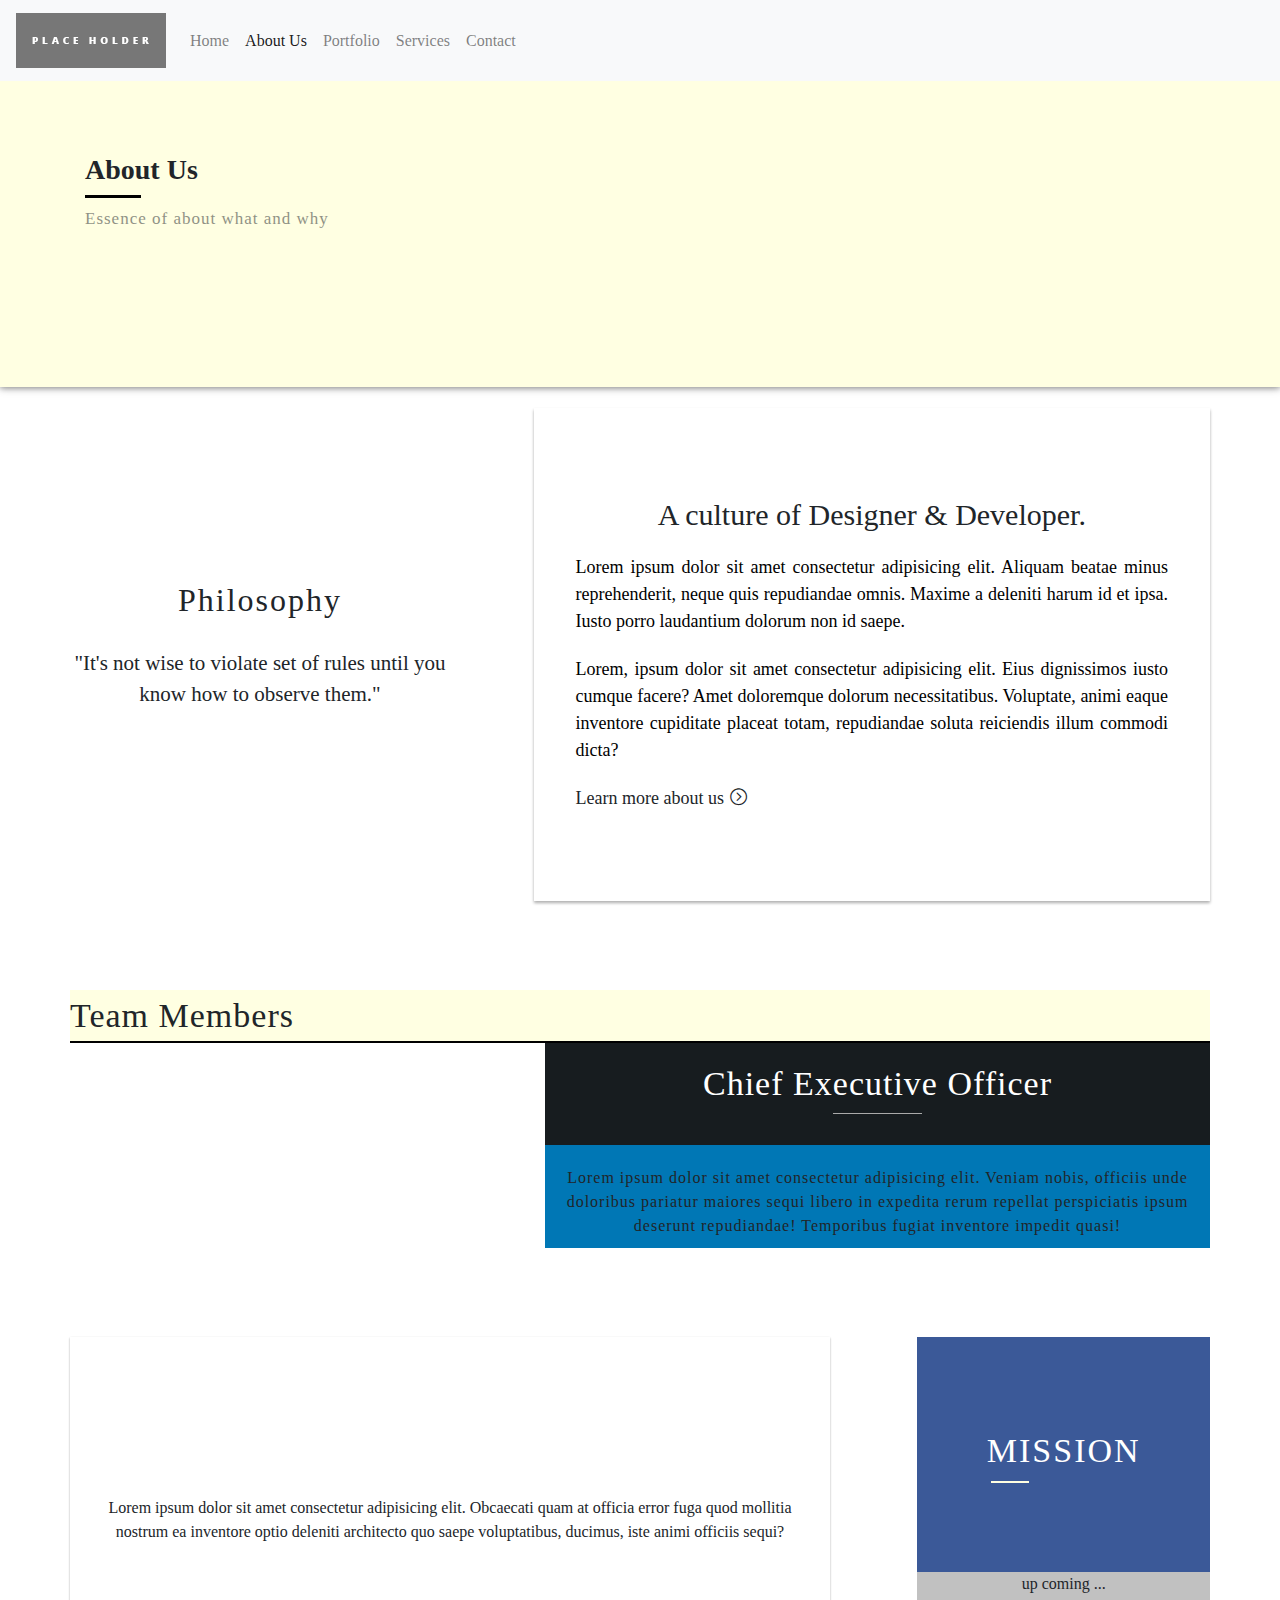
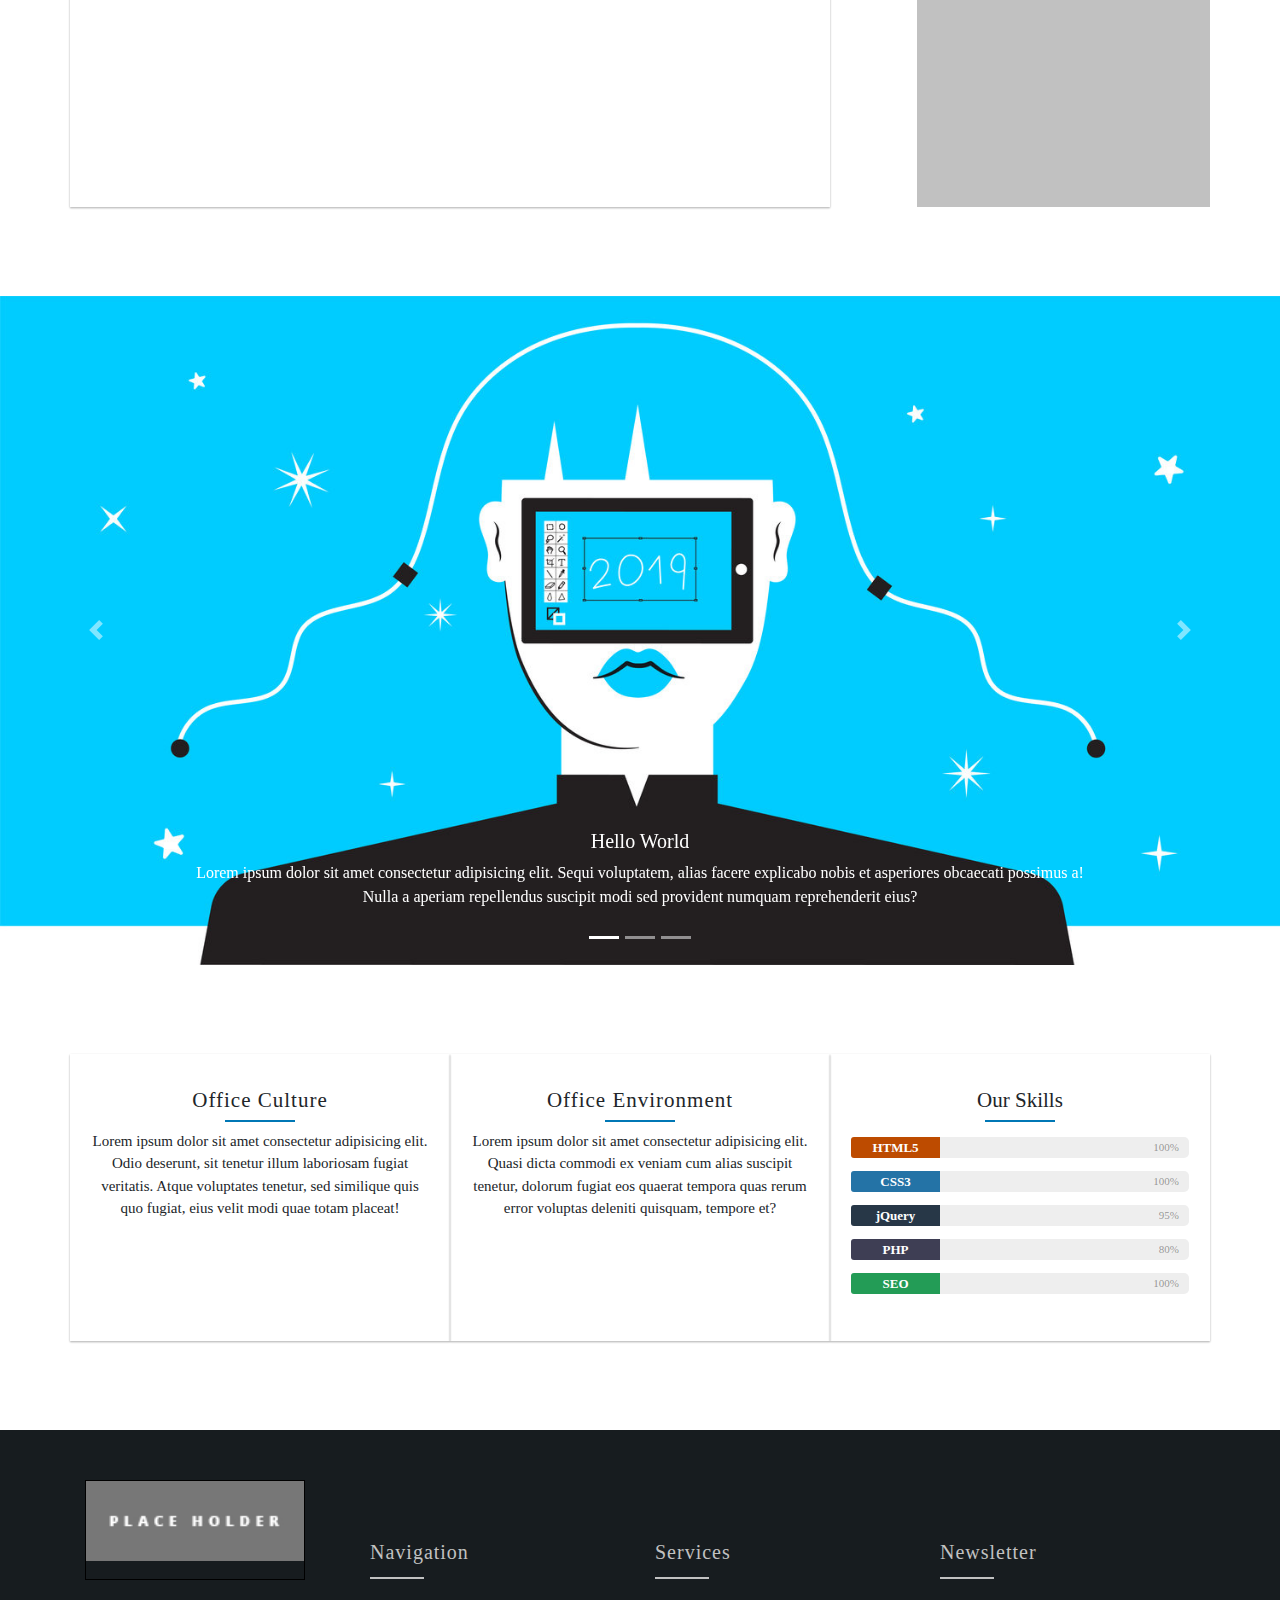
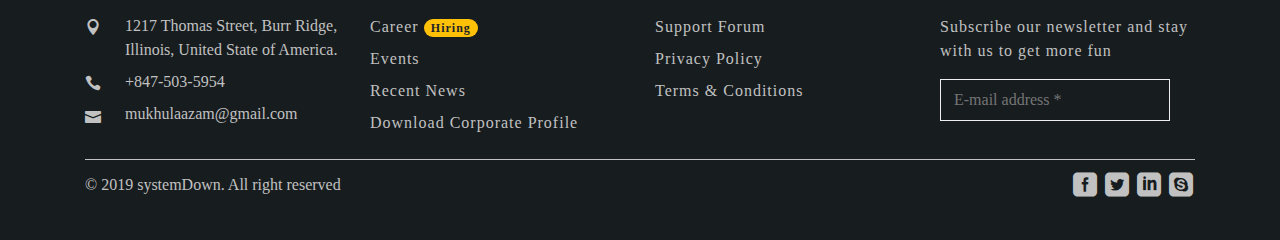
==== commit ab138e36: "All breadcrumb are changed and next is service page card color" ====
--- a/about_us.html
+++ b/about_us.html
@@ -59,9 +59,11 @@
     <section class="do-breadcrumb-main-wrapper">
         <div class="container">
             <div class="row">
-                <div class="col-lg-12 do-breadcrumb">
-                    <h2>About Us</h2>
-                    <span>Essence of about what and why </span>
+                <div class="col-lg-12 ">
+                    <div class="do-breadcrumb">
+                        <h2>About Us</h2>
+                        <span>Essence of about what and why </span>
+                    </div>
                 </div>
             </div>
         </div>
--- a/css/main.css
+++ b/css/main.css
@@ -473,11 +473,47 @@
         SERVICE PAGE STYLE SHEETS SECTION
 
 ---------------------------------------------- */
-.do-service-card {
+.do-breadcrumb-separator {
+    margin: 0;
+}
+.do-card-separator {
+    margin-bottom: 28px;
+}
+.main-service-card {
+    width: 100%;
+    height: 340px;
+    color: #fff;
     background-color: #171C1F;
-    padding: 0;
-    border: 1px solid #000;
-    height: 55%;
+    padding: 34px 21px;
+    text-align: center;
+    /* box-shadow: 0 2px 5px rgba(0,0,0,0.16), 0 2px 5px rgba(0,0,0,0.23); */
+    box-shadow: 0 1px 2px rgba(0, 0, 0, 0.13), 0 1px 2px rgba(0, 0, 0, 0.21);
+}
+.main-service-card span.do-service-icon {
+    font-size: 34px;
+    margin: 42%;
+}
+.main-service-card h2{
+    font-size: 21px;
+    letter-spacing: 1px;
+    padding: 13px 0 21px 0;
+}
+.main-service-card-two {
+    background-color: #171C1F;
+    color: #FFF;
+    width: 100%;
+    height: 212px;
+    padding: 21px 13px;
+    text-align: center;
+}
+.main-service-card-two span.do-service-icon {
+    font-size: 34px;
+    margin: 42%;
+}
+.main-service-card-two h2{
+    font-size: 21px;
+    letter-spacing: 1px;
+    padding: 8px 0 13px 0;
 }
 /* -------------------------------------------
 
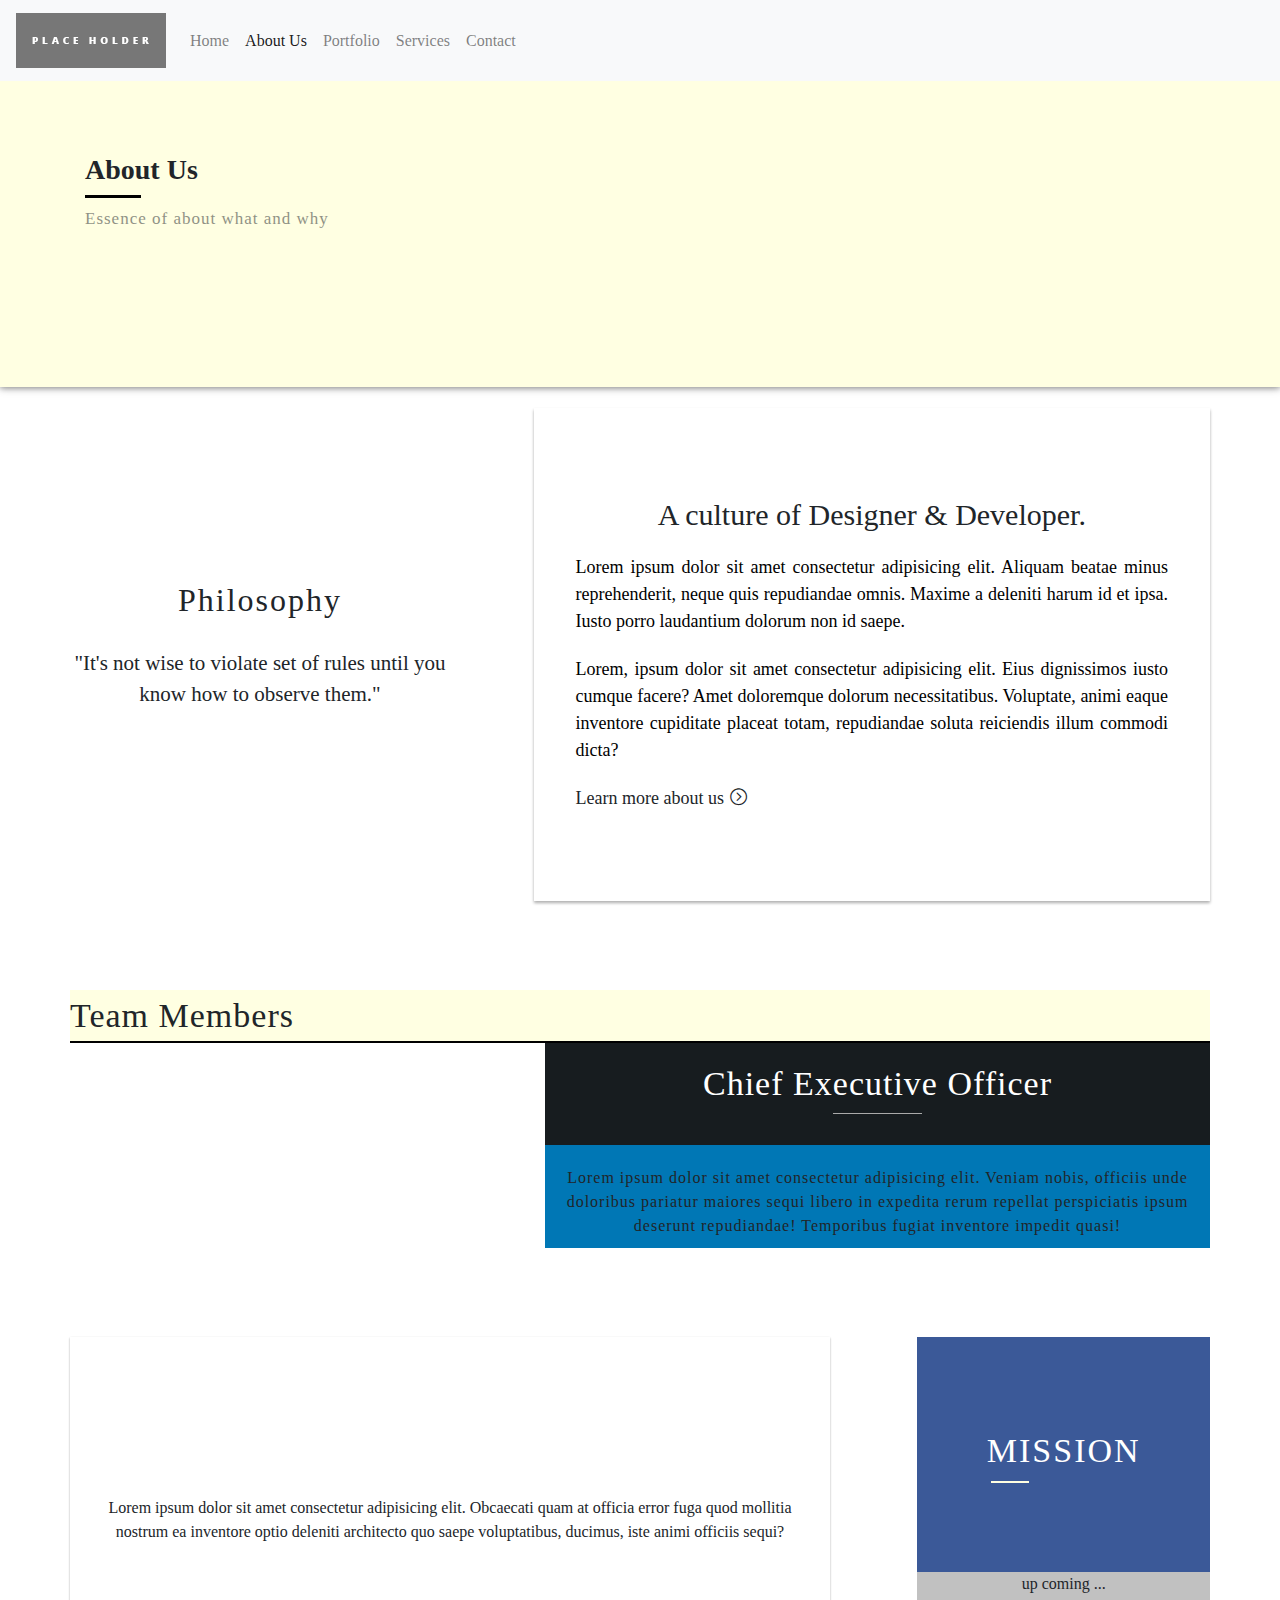
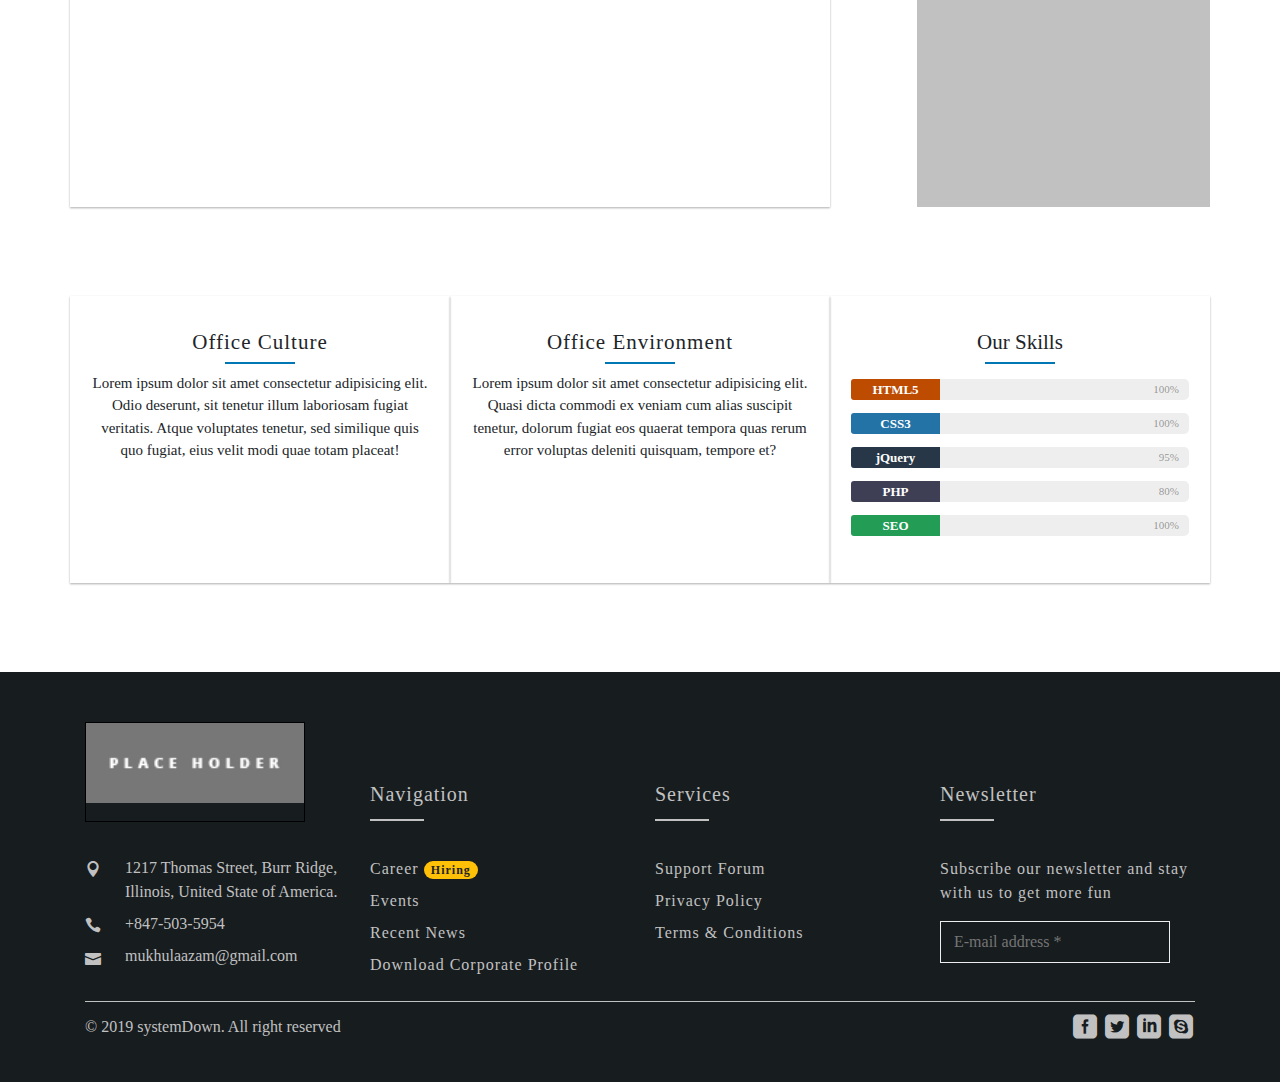
==== commit 92e62383: "Testimonial removed and next is index page slider" ====
--- a/about_us.html
+++ b/about_us.html
@@ -151,50 +151,7 @@
 
     <!-- Testimonial Section started  -->
     <section class="do-about-custom-testimonial-wrapper">
-        <div id="carouselExampleIndicators" class="carousel slide" data-ride="carousel">
-            <ol class="carousel-indicators">
-                <li data-target="#carouselExampleIndicators" data-slide-to="0" class="active"></li>
-                <li data-target="#carouselExampleIndicators" data-slide-to="1"></li>
-                <li data-target="#carouselExampleIndicators" data-slide-to="2"></li>
-            </ol>
-            <div class="carousel-inner">
-                <div class="carousel-item active">
-                <img class="d-block w-100" src="images/best.jpg" alt=" ">
-                <div class="carousel-caption d-md-block">
-                    <h5>Hello World</h5>
-                    <p>
-                        Lorem ipsum dolor sit amet consectetur adipisicing elit. Sequi voluptatem, alias facere explicabo nobis et asperiores obcaecati possimus a! Nulla a aperiam repellendus suscipit modi sed provident numquam reprehenderit eius?
-                    </p>
-                </div>
-                </div>
-                <div class="carousel-item">
-                <img class="d-block w-100" src="images/best.jpg" alt="Second slide">
-                <div class="carousel-caption d-md-block">
-                        <h5>Hello World</h5>
-                        <p>
-                            Lorem ipsum dolor sit amet consectetur adipisicing elit. Sequi voluptatem, alias facere explicabo nobis et asperiores obcaecati possimus a! Nulla a aperiam repellendus suscipit modi sed provident numquam reprehenderit eius?
-                        </p>
-                    </div>
-                </div>
-                <div class="carousel-item">
-                <img class="d-block w-100" src="images/best.jpg" alt="Third slide">
-                <div class="carousel-caption d-md-block">
-                        <h5>Hello World</h5>
-                        <p>
-                            Lorem ipsum dolor sit amet consectetur adipisicing elit. Sequi voluptatem, alias facere explicabo nobis et asperiores obcaecati possimus a! Nulla a aperiam repellendus suscipit modi sed provident numquam reprehenderit eius?
-                        </p>
-                    </div>
-                </div>
-            </div>
-            <a class="carousel-control-prev" href="#carouselExampleIndicators" role="button" data-slide="prev">
-                <span class="carousel-control-prev-icon" aria-hidden="true"></span>
-                <span class="sr-only">Previous</span>
-            </a>
-            <a class="carousel-control-next" href="#carouselExampleIndicators" role="button" data-slide="next">
-                <span class="carousel-control-next-icon" aria-hidden="true"></span>
-                <span class="sr-only">Next</span>
-            </a>
-        </div>
+        
     </section>
     <!-- Testimonial Section end  -->
     
--- a/css/main.css
+++ b/css/main.css
@@ -482,11 +482,10 @@
 .main-service-card {
     width: 100%;
     height: 340px;
-    color: #fff;
-    background-color: #171C1F;
+    color: #000;
+    background-color: #FFFFE2;
     padding: 34px 21px;
     text-align: center;
-    /* box-shadow: 0 2px 5px rgba(0,0,0,0.16), 0 2px 5px rgba(0,0,0,0.23); */
     box-shadow: 0 1px 2px rgba(0, 0, 0, 0.13), 0 1px 2px rgba(0, 0, 0, 0.21);
 }
 .main-service-card span.do-service-icon {
@@ -499,12 +498,13 @@
     padding: 13px 0 21px 0;
 }
 .main-service-card-two {
-    background-color: #171C1F;
-    color: #FFF;
+    background-color: #FFFFE2;
+    color: #000;
     width: 100%;
     height: 212px;
     padding: 21px 13px;
     text-align: center;
+    box-shadow: 0 1px 2px rgba(0, 0, 0, 0.13), 0 1px 2px rgba(0, 0, 0, 0.21);
 }
 .main-service-card-two span.do-service-icon {
     font-size: 34px;
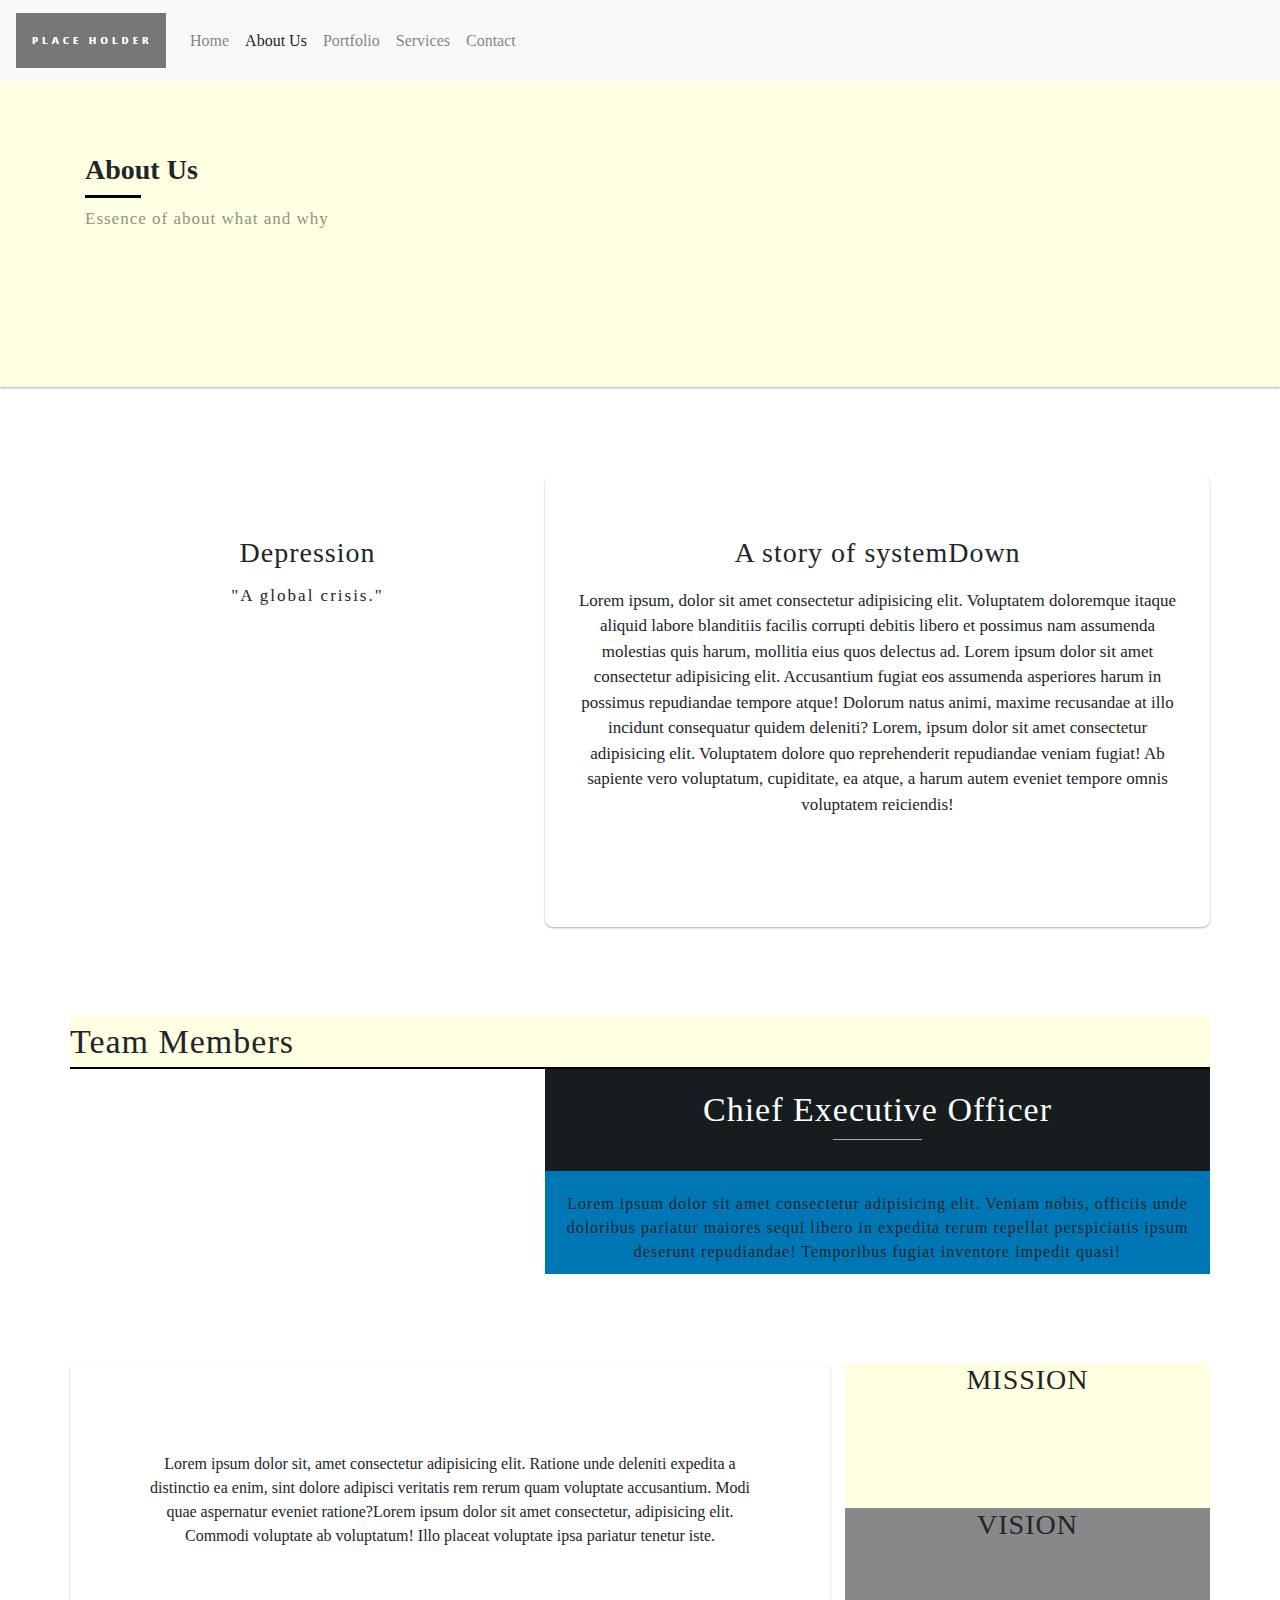
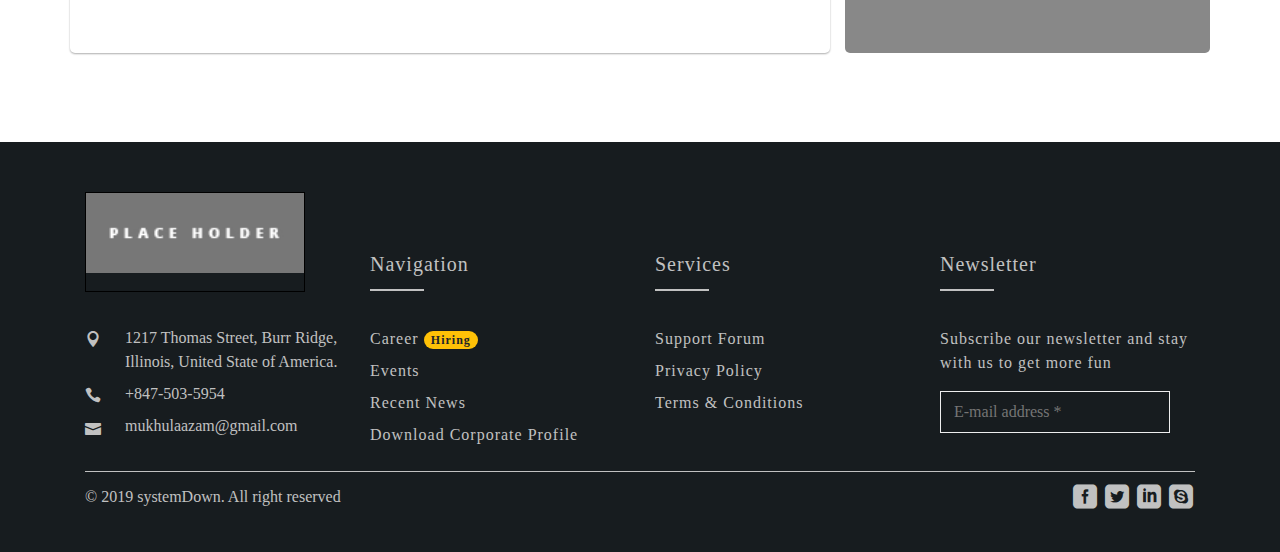
==== commit fd86133b: "About us page redesigned and next is testimonial section" ====
--- a/about_us.html
+++ b/about_us.html
@@ -74,22 +74,18 @@
     <section class="do-about-whoWeAre-main-wrapper">
         <div class="container">
             <div class="row">
-                <div class="col-lg-4 do-about-whoWeAre-left-wrapper">
-                    <h2>Philosophy</h2>
-                    <span>"It's not wise to violate set of rules until you know how to observe them."</span>
-                </div>
-                <div class="col-lg-8 do-about-whoWeAre-right-wrapper">
-                    <div class="do-about-whoWeare-description">
-                        <h2>A culture of Designer & Developer.</h2>
-                        <p>
-                            Lorem ipsum dolor sit amet consectetur adipisicing elit. Aliquam beatae minus reprehenderit, neque quis repudiandae omnis. Maxime a deleniti harum id et ipsa. Iusto porro laudantium dolorum non id saepe.
-                        </p>
-                        <p>
-                            Lorem, ipsum dolor sit amet consectetur adipisicing elit. Eius dignissimos iusto cumque facere? Amet doloremque dolorum necessitatibus. Voluptate, animi eaque inventore cupiditate placeat totam, repudiandae soluta reiciendis illum commodi dicta?
-                        </p>
-                        <span>Learn more about us <i class="arrow_carrot-right_alt2"></i> </span>
-                    </div>   
-                </div>
+                <div class="col-lg-5 do-whoWeAre-philosophy">
+                    <h2>Depression</h2>
+                    <span>"A global crisis."</span>
+                </div>
+                <div class="col-lg-7 do-whoWeAre-description">
+                    <h2>A story of systemDown</h2>
+                    <p>
+                        Lorem ipsum, dolor sit amet consectetur adipisicing elit. Voluptatem doloremque itaque aliquid labore blanditiis facilis corrupti debitis libero et possimus nam assumenda molestias quis harum, mollitia eius quos delectus ad.
+                        Lorem ipsum dolor sit amet consectetur adipisicing elit. Accusantium fugiat eos assumenda asperiores harum in possimus repudiandae tempore atque! Dolorum natus animi, maxime recusandae at illo incidunt consequatur quidem deleniti?
+                        Lorem, ipsum dolor sit amet consectetur adipisicing elit. Voluptatem dolore quo reprehenderit repudiandae veniam fugiat! Ab sapiente vero voluptatum, cupiditate, ea atque, a harum autem eveniet tempore omnis voluptatem reiciendis!
+                    </p>
+                </div>                
             </div>
         </div>
     </section>
@@ -127,21 +123,17 @@
     <section class="do-about-mission-main-wrapper">
         <div class="container">
             <div class="row">
-                <div class="col-lg-8 do-main-mission-wrapper">
-                    <div class="do-main-mission">
-                        <p>
-                            Lorem ipsum dolor sit amet consectetur adipisicing elit. Obcaecati quam at officia error fuga quod mollitia nostrum ea inventore optio deleniti architecto quo saepe voluptatibus, ducimus, iste animi officiis sequi?
-                        </p>
-                    </div>
-                </div>
-                <div class="col-lg-4 do-main-mission-wrapper">
-                    <div class="do-mission-top-heading">
-                        <p>mission</p>
-                    </div>
-                    <div class="do-mission-bottom-heading">
-                        <p>
-                            up coming ...
-                        </p>
+                <div class="col-lg-8 do-mission-article">
+                    <p>
+                        Lorem ipsum dolor sit, amet consectetur adipisicing elit. Ratione unde deleniti expedita a distinctio ea enim, sint dolore adipisci veritatis rem rerum quam voluptate accusantium. Modi quae aspernatur eveniet ratione?Lorem ipsum dolor sit amet consectetur, adipisicing elit. Commodi voluptate ab voluptatum! Illo placeat voluptate ipsa pariatur tenetur iste.
+                    </p>
+                </div>
+                <div class="col-lg-4 do-mission-vision-wrapper">
+                    <div class="do-mission-wrapper">
+                        <h2>mission</h2>
+                    </div>
+                    <div class="do-vision-wrapper">
+                        <h2>vision</h2>
                     </div>
                 </div>
             </div>
@@ -154,80 +146,6 @@
         
     </section>
     <!-- Testimonial Section end  -->
-    
-    <!-- Environment and Skill bar section -->
-    <section class="do-about-skill-environment-main-wrapper">
-        <div class="container">
-            <div class="row">
-                <div class="col-lg-4 dummy">
-                    <div class="do-about-office-culture-wrapper">
-                        <h4>Office Culture</h4>
-                        <p>
-                            Lorem ipsum dolor sit amet consectetur adipisicing elit. Odio deserunt, sit tenetur illum laboriosam fugiat veritatis. Atque voluptates tenetur, sed similique quis quo fugiat, eius velit modi quae totam placeat!
-                        </p>
-                    </div>
-                </div>
-                <div class="col-lg-4 dummy">
-                    <div class="do-about-office-environment-wrapper">
-                        <h4>Office Environment</h4>
-                        <p>
-                            Lorem ipsum dolor sit amet consectetur adipisicing elit. Quasi dicta commodi ex veniam cum alias suscipit tenetur, dolorum fugiat eos quaerat tempora quas rerum error voluptas deleniti quisquam, tempore et?
-                        </p>
-                    </div>
-                </div>
-                <div class="col-lg-4 dummy">
-                    <!-- Skilled bar section started -->
-                    <div class="do-about-skills-main-wrapper">
-                        <h4>Our Skills</h4>
-
-                        <div class="skillbar clearfix " data-percent="100%">
-                            <div class="skillbar-title" style="background: #d35400;"><span>HTML5</span></div>
-                            <div class="skillbar-bar" style="background: #e67e22;"></div>
-                            <div class="skill-bar-percent">100%</div>
-                        </div> <!-- End Skill Bar -->
-                        
-                        <div class="skillbar clearfix " data-percent="100%">
-                            <div class="skillbar-title" style="background: #2980b9;"><span>CSS3</span></div>
-                            <div class="skillbar-bar" style="background: #3498db;"></div>
-                            <div class="skill-bar-percent">100%</div>
-                        </div> <!-- End Skill Bar -->
-                        
-                        <div class="skillbar clearfix " data-percent="95%">
-                            <div class="skillbar-title" style="background: #2c3e50;"><span>jQuery</span></div>
-                            <div class="skillbar-bar" style="background: #2c3e50;"></div>
-                            <div class="skill-bar-percent">95%</div>
-                        </div> <!-- End Skill Bar -->
-                        
-                        <div class="skillbar clearfix " data-percent="80%">
-                            <div class="skillbar-title" style="background: #46465e;"><span>PHP</span></div>
-                            <div class="skillbar-bar" style="background: #5a68a5;"></div>
-                            <div class="skill-bar-percent">80%</div>
-                        </div> <!-- End Skill Bar -->
-                        
-                        <!-- <div class="skillbar clearfix " data-percent="75%">
-                            <div class="skillbar-title" style="background: #333333;"><span>Wordpress</span></div>
-                            <div class="skillbar-bar" style="background: #525252;"></div>
-                            <div class="skill-bar-percent">75%</div>
-                        </div>  -->
-                        
-                        <div class="skillbar clearfix " data-percent="100%">
-                            <div class="skillbar-title" style="background: #27ae60;"><span>SEO</span></div>
-                            <div class="skillbar-bar" style="background: #2ecc71;"></div>
-                            <div class="skill-bar-percent">100%</div>
-                        </div>
-                        
-                        <!-- <div class="skillbar clearfix " data-percent="70%">
-                            <div class="skillbar-title" style="background: #124e8c;"><span>Photoshop</span></div>
-                            <div class="skillbar-bar" style="background: #4288d0;"></div>
-                            <div class="skill-bar-percent">70%</div>
-                        </div> -->
-                        
-                        <!-- Skilled bar section end -->
-                    </div>
-                </div>
-            </div>
-        </div>
-    </section>
     
     <!-- Footer section started -->
     <footer class="do-company-footer-main-wrapper">
--- a/css/main.css
+++ b/css/main.css
@@ -64,7 +64,8 @@
 .do-breadcrumb-main-wrapper {
     height: 34vh;
     background-color: #FFFFE2;
-    box-shadow: 0 1px 5px rgba(0, 0, 0, 0.21), 0 1px 8px rgba(0, 0, 0, 0.34);
+    box-shadow: 0 1px 2px rgba(0, 0, 0, 0.13), 0 1px 2px rgba(0, 0, 0, 0.21);
+    /* box-shadow: 0 1px 5px rgba(0, 0, 0, 0.21), 0 1px 8px rgba(0, 0, 0, 0.34); */
 }
 .do-breadcrumb {
     padding: 8vh 0;
@@ -161,62 +162,51 @@
         Navigation menu section started
 ---------------------------------------------------- */
 
+
 /* -------------------------------------------------
 
+        Index or Home page style sheet
+
+---------------------------------------------------- */
+
+
+/* -------------------------------------------------
+
         ABOUT US PAGE STYLE SHEET SECTION
 
 ---------------------------------------------------- */
 
 /* Who we are style sheets */
-.do-about-whoWeAre-left-wrapper, 
-.do-about-whoWeAre-right-wrapper {
-    padding: 0;
-}
-.do-about-whoWeAre-left-wrapper {
-    text-align: center;
-}
-.do-about-whoWeAre-left-wrapper h2 {
-    margin-top: 22%;
-    padding: 21px 13px;
-    letter-spacing: 2px;
-}
-.do-about-whoWeAre-left-wrapper span {
-    font-size: 21px;
-    font-weight: 300;
-    padding: 21px 0;
-    word-wrap: normal;
-}
-.do-about-whoWeare-description {
-    float: right;
-    width: 89%;
-    background-color: #FFF;
-    padding: 89px 21px;
-    margin-top: -68px;
-    box-shadow: 0 2px 3px rgba(0,0,0,0.13), 0 2px 3px rgba(0,0,0,0.21);
-}
-.do-about-whoWeare-description h2 {
-    text-align: center;
-    font-size: 30px;
-}
-.do-about-whoWeare-description p {
-    color: #000;
-    font-size: 18px;
-    font-weight: 400;
-    text-align: justify;
-    padding: 0 21px;
-    margin: 21px 0;
-}
-.do-about-whoWeare-description span {
-    font-size: 18px;
-    padding: 0 21px;
-}
-.do-about-whoWeare-description span i {
-    font-size: 18px;
-    transition: all ease-in-out 0.5s;
-}
-.do-about-whoWeare-description span i:hover {
-    transition: all ease-in-out 0.5s;
-    margin-left: 5px;
+
+.do-whoWeAre-philosophy {
+    text-align: center;
+    padding: 55px 21px;
+}
+.do-whoWeAre-philosophy h2 {
+    font-size: 28px;
+    padding: 5px 8px;
+    letter-spacing: 1px;
+}
+.do-whoWeAre-philosophy span {
+    font-size: 17px;
+    padding: 5px 8px;
+    letter-spacing: 2px; 
+}
+.do-whoWeAre-description {
+    text-align: center;
+    padding: 55px 21px 89px;
+    border-radius: 8px;
+    box-shadow: 0 1px 2px rgba(0, 0, 0, 0.13), 0 1px 2px rgba(0, 0, 0, 0.21);
+    /* box-shadow: 0 1px 5px rgba(0, 0, 0, 0.21), 0 1px 8px rgba(0, 0, 0, 0.34); */
+}
+.do-whoWeAre-description h2 {
+    font-size: 28px;
+    padding: 5px 8px;
+    letter-spacing: 1px;
+}
+.do-whoWeAre-description p {
+    font-size: 17px;
+    padding: 5px 8px;
 }
 /* Team members section */
 .do-team-member-heading-wrapper {
@@ -234,7 +224,6 @@
     height: 2px;
     width: 100%;
     background-color: #000;
-    /* margin: 8px auto ; */
     transition: all ease-in-out 0.5s;
 }
 .do-team-member-heading-wrapper span:hover::after {
@@ -288,186 +277,40 @@
 }
 
 /* Mission and Vision section style sheet */
-.do-about-mission-main-wrapper {
-    margin-bottom: 89px;
-}
-.do-main-mission-wrapper {
-    padding: 0;
-}
-.do-main-mission {
-    height: 470px;
-    width: 760px;
+.do-mission-article {
+    text-align: center;
+    border-radius: 5px;
     box-shadow: 0 1px 2px rgba(0, 0, 0, 0.13), 0 1px 2px rgba(0, 0, 0, 0.21);
-}
-.do-main-mission p {
-    text-align: center;
-    padding: 21% 5%;
-}
-.do-mission-top-heading {
-    float: right;
-    width: 77%;
+    /* box-shadow: 0 1px 5px rgba(0, 0, 0, 0.21), 0 1px 8px rgba(0, 0, 0, 0.34); */
+}
+.do-mission-article p {
+    padding: 89px 55px;
+}
+.do-mission-vision-wrapper {
+    padding-right: 0;
+}
+.do-mission-wrapper,
+.do-vision-wrapper {
+    text-align: center;
     height: 50%;
-    text-align: center;
-    background-color: #3b5998;
-}
-.do-mission-top-heading p {
-    font-size: 34px;
-    font-weight: 300;
+    width: 100%;
+}
+.do-mission-wrapper h2,
+.do-vision-wrapper h2 {
+    font-size: 28px;
+    letter-spacing: 1px;
     text-transform: uppercase;
-    letter-spacing: 2px;
-    color: #FFF;
-    padding: 30% 0;
-}
-.do-mission-top-heading p::after {
-    content: '';
-    display: block;
-    width: 13%;
-    height: 2px;
+} 
+.do-mission-wrapper {
     background-color: #FFFFE2;
-    margin-top: 5px;
-    margin-left: 25%;
-    transition: all ease-in-out 0.3s;
-}
-.do-mission-top-heading p:hover::after {
-    content: '';
-    display: block;
-    width: 21%;
-    height: 2px;
-    background-color: #FFFFE2;
-    margin-top: 5px;
-    margin-left: 25%;
-    transition: all ease-in-out 0.3s;
-}
-.do-mission-bottom-heading {
-    float: right;
-    width: 77%;
-    height: 50%;
-    text-align: center;
-    background-color: #c1c1c1;
+    border-radius: 5px 5px 0 0;
+}
+.do-vision-wrapper {
+    background-color: #888888;
+    border-radius: 0 0 5px 5px;
 }
 /* Testimonial section style sheet */
 
-
-/* Office culture section started */
-.dummy {
-    text-align: center;
-    padding: 34px 21px;
-    /* box-shadow: 0 2px 5px rgba(0,0,0,0.16), 0 2px 5px rgba(0,0,0,0.23); */
-    box-shadow: 0 1px 2px rgba(0, 0, 0, 0.13), 0 1px 2px rgba(0, 0, 0, 0.21);
-}
-.do-about-office-culture-wrapper h4 {
-    font-size: 21px;
-    letter-spacing: 1px;
-}
-.do-about-office-culture-wrapper h4::after {
-    content: '';
-    width: 21%;
-    height: 2px;
-    display: block;
-    background-color: #0077B5;
-    margin: 7px auto 0;
-}
-.do-about-office-culture-wrapper p {
-    font-size: 15px;
-}
-/* Office environment section started */
-.do-about-office-environment-wrapper h4 {
-    font-size: 21px;
-    letter-spacing: 1px;
-}
-.do-about-office-environment-wrapper h4::after {
-    content: '';
-    width: 21%;
-    height: 2px;
-    display: block;
-    background-color: #0077B5;
-    margin: 7px auto 0;
-}
-.do-about-office-environment-wrapper p {
-    font-size: 15px;
-}
-/* Skills bar section started */
-.do-about-skills-main-wrapper h4 {
-    font-size: 21px;
-}
-.do-about-skills-main-wrapper h4::after {
-    content: '';
-    width: 21%;
-    height: 2px;
-    display: block;
-    background-color: #0077B5;
-    margin: 7px auto 15px;
-}
-.skillbar {
-    position:relative;
-    display:block;
-    margin-bottom:13px;
-    width:100%;
-    background:#eee;
-    height:21px;
-    border-radius:5px;
-    -moz-border-radius:5px;
-    -webkit-border-radius:5px;
-    -webkit-transition:0.4s linear;
-    -moz-transition:0.4s linear;
-    -ms-transition:0.4s linear;
-    -o-transition:0.4s linear;
-    transition:0.4s linear;
-    -webkit-transition-property:width, background-color;
-    -moz-transition-property:width, background-color;
-    -ms-transition-property:width, background-color;
-    -o-transition-property:width, background-color;
-    transition-property:width, background-color;
-}
-
-.skillbar-title {
-    position:absolute;
-    top:0;
-    left:0;
-    width:89px;
-    font-weight:bold;
-    font-size:13px;
-    color:#ffffff;
-    -webkit-border-top-left-radius:3px;
-    -webkit-border-bottom-left-radius:3px;
-    -moz-border-radius-topleft:3px;
-    -moz-border-radius-bottomleft:3px;
-    border-top-left-radius:3px;
-    border-bottom-left-radius:3px;
-}
-
-.skillbar-title span {
-    display:block;
-    background:rgba(0, 0, 0, 0.1);
-    padding:0 13px;
-    height:21px;
-    line-height:21px;
-    -webkit-border-top-left-radius:3px;
-    -webkit-border-bottom-left-radius:3px;
-    -moz-border-radius-topleft:3px;
-    -moz-border-radius-bottomleft:3px;
-    border-top-left-radius:3px;
-    border-bottom-left-radius:3px;
-}
-
-.skillbar-bar {
-    height:21px;
-    width:0px;
-    border-radius:3px;
-    -moz-border-radius:3px;
-    -webkit-border-radius:3px;
-}
-
-.skill-bar-percent {
-    position:absolute;
-    right:10px;
-    top:0;
-    font-size:11px;
-    height:21px;
-    line-height:21px;
-    color:#ffffff;
-    color:rgba(0, 0, 0, 0.4);
-}
 /* -------------------------------------------
 
         SERVICE PAGE STYLE SHEETS SECTION
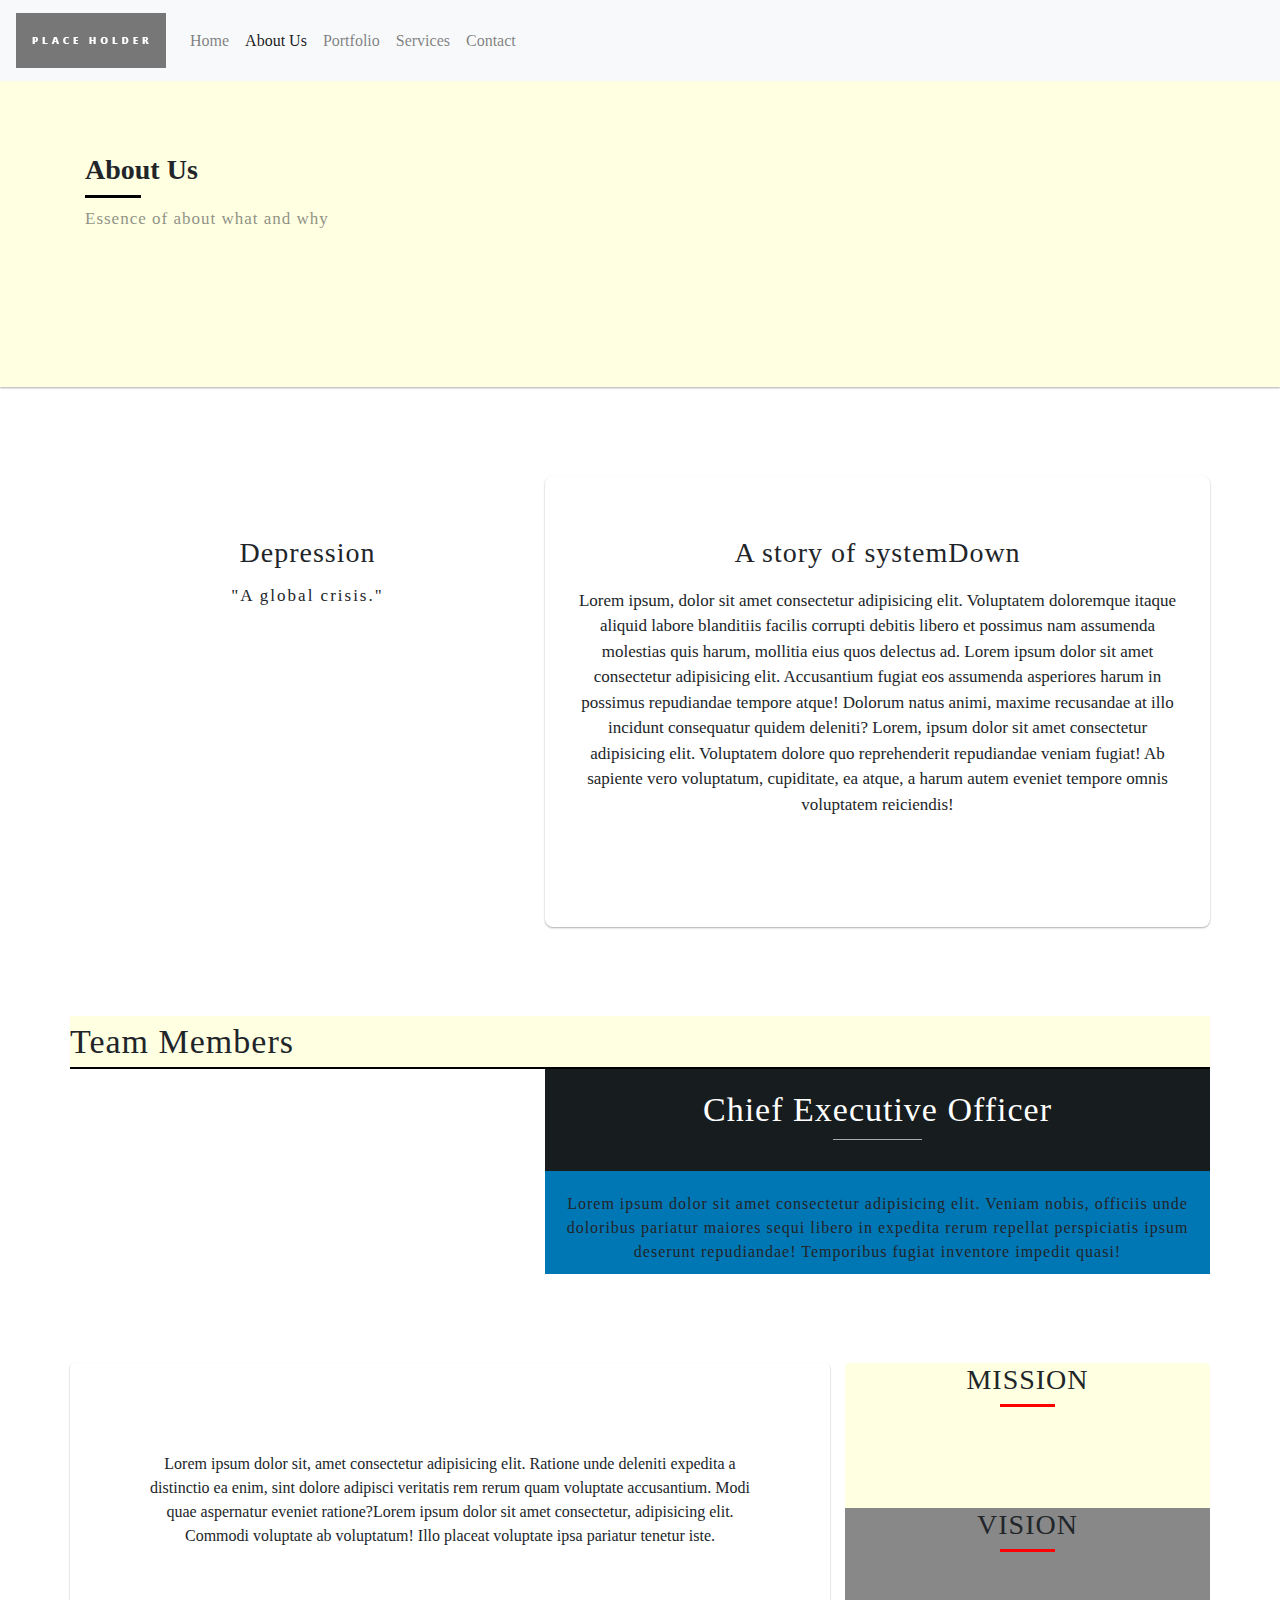
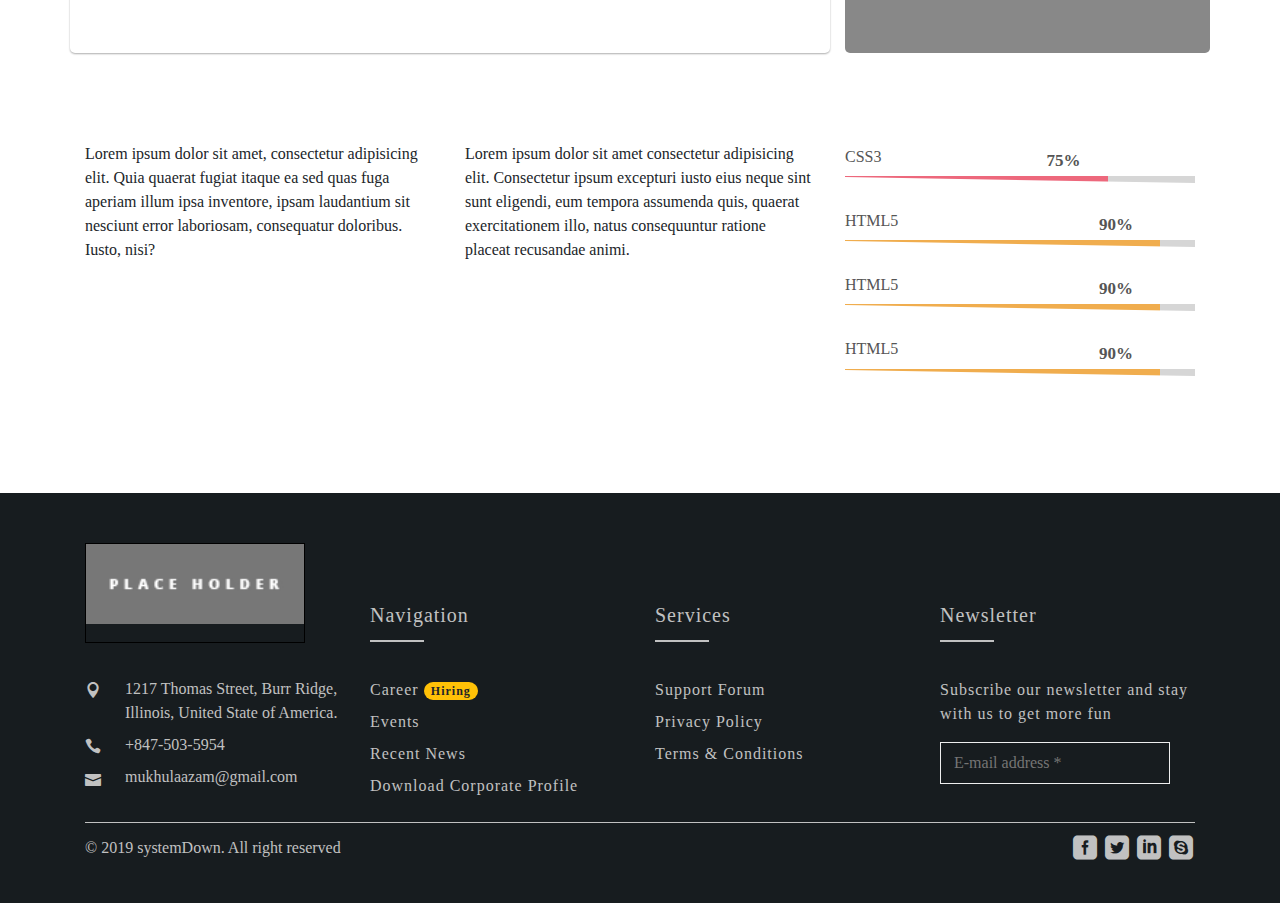
==== commit 979b45ef: "About us page redesigned and next is testimonial section" ====
--- a/about_us.html
+++ b/about_us.html
@@ -146,6 +146,48 @@
         
     </section>
     <!-- Testimonial Section end  -->
+
+    <!-- Focus and Culture and Skills started -->
+    <section class="do-about-office-env-main-wrapper">
+        <div class="container">
+            <div class="row">
+                <div class="col-lg-4">
+                    Lorem ipsum dolor sit amet, consectetur adipisicing elit. Quia quaerat fugiat itaque ea sed quas fuga aperiam illum ipsa inventore, ipsam laudantium sit nesciunt error laboriosam, consequatur doloribus. Iusto, nisi?
+                </div>
+                <div class="col-lg-4">
+                    Lorem ipsum dolor sit amet consectetur adipisicing elit. Consectetur ipsum excepturi iusto eius neque sint sunt eligendi, eum tempora assumenda quis, quaerat exercitationem illo, natus consequuntur ratione placeat recusandae animi.
+                </div>
+                <div class="col-lg-4">
+                    <h3 class="progressbar-title">CSS3</h3>
+                    <div class="progress">
+                        <div class="progress-bar" style="width:75%; background:#ed687c;">
+                            <div class="progress-value">75%</div>
+                        </div>
+                    </div>
+            
+                    <h3 class="progressbar-title">HTML5</h3>
+                    <div class="progress">
+                        <div class="progress-bar" style="width:90%; background:#f0ad4e;">
+                            <div class="progress-value">90%</div>
+                        </div>
+                    </div>
+                    <h3 class="progressbar-title">HTML5</h3>
+                    <div class="progress">
+                        <div class="progress-bar" style="width:90%; background:#f0ad4e;">
+                            <div class="progress-value">90%</div>
+                        </div>
+                    </div>
+                    <h3 class="progressbar-title">HTML5</h3>
+                    <div class="progress">
+                        <div class="progress-bar" style="width:90%; background:#f0ad4e;">
+                            <div class="progress-value">90%</div>
+                        </div>
+                    </div>
+                </div>
+            </div>
+        </div>
+    </section>
+    <!-- Focus and Culture and Skills end -->
     
     <!-- Footer section started -->
     <footer class="do-company-footer-main-wrapper">
--- a/css/main.css
+++ b/css/main.css
@@ -309,7 +309,63 @@
     background-color: #888888;
     border-radius: 0 0 5px 5px;
 }
+.do-mission-wrapper h2::after,
+.do-vision-wrapper h2::after {
+    content: '';
+    display: block;
+    height: 3px;
+    width: 55px;
+    background-color: red;
+    margin: 8px auto 0;
+}
 /* Testimonial section style sheet */
+
+/* Focus and Culture and Skills style sheet  */
+.progressbar-title{
+    font-size: 16px;
+    color: #555;
+    margin: 5px 0 10px;
+}
+.progress{
+    height: 15px;
+    background: #d6d6d6;
+    margin-bottom: 20px;
+    border-radius: 0;
+    box-shadow: none;
+    overflow: visible;
+    position: relative;
+}
+.progress:after{
+    content: "";
+    width: 100%;
+    height: 100%;
+    background: #fff;
+    position: absolute;
+    bottom:  -1px;
+    left: 0;
+    right: 0;
+    transform: skew(1deg) rotate(1deg);
+    transform-origin: left bottom 0;
+}
+.progress .progress-bar{
+    position: relative;
+    animation: animate-positive 2s;
+}
+.progress .progress-value{
+    font-size: 17px;
+    color: #555;
+    font-weight: bold;
+    position: absolute;
+    top: -28px;
+    right: 27px;
+}
+@-webkit-keyframes animate-positive {
+    0% { width: 0%; }
+}
+@keyframes animate-positive {
+    0% { width: 0%; }
+}
+/* Focus and Culture and Skills style end  */
 
 /* -------------------------------------------
 
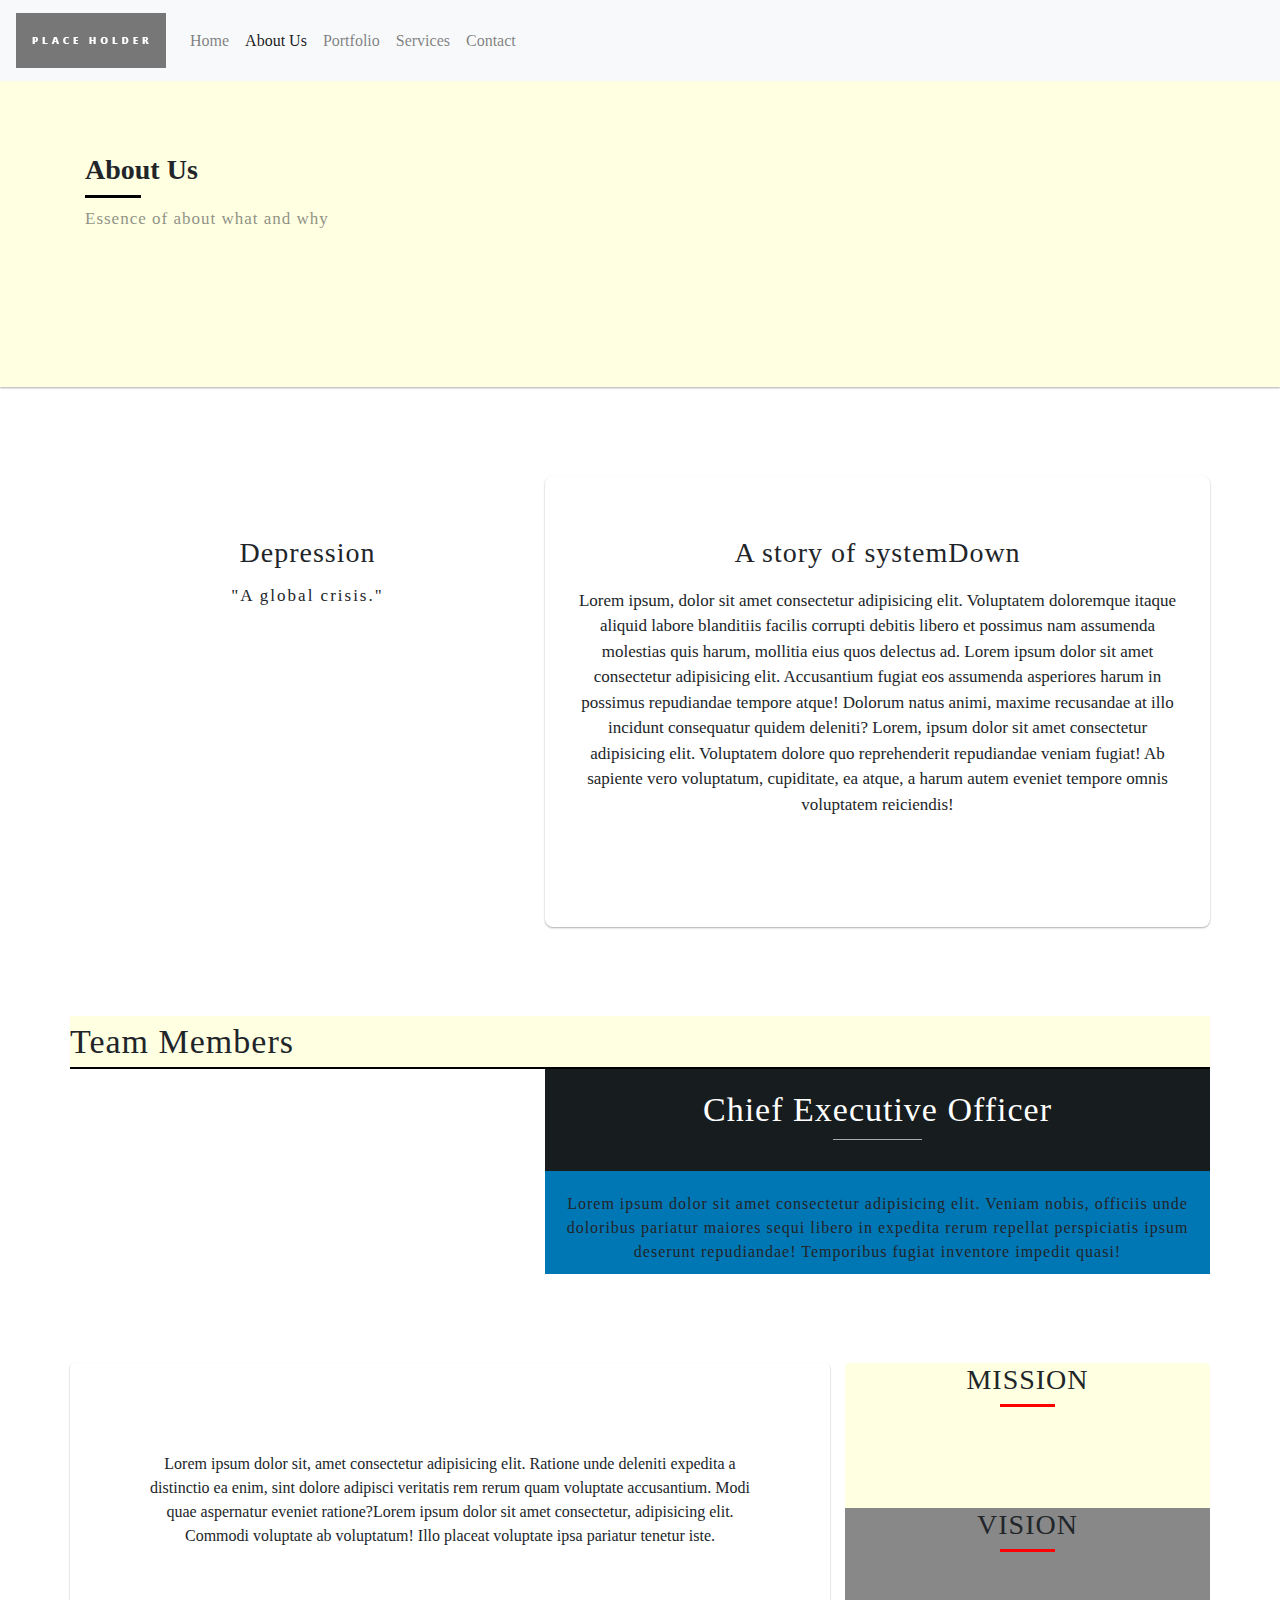
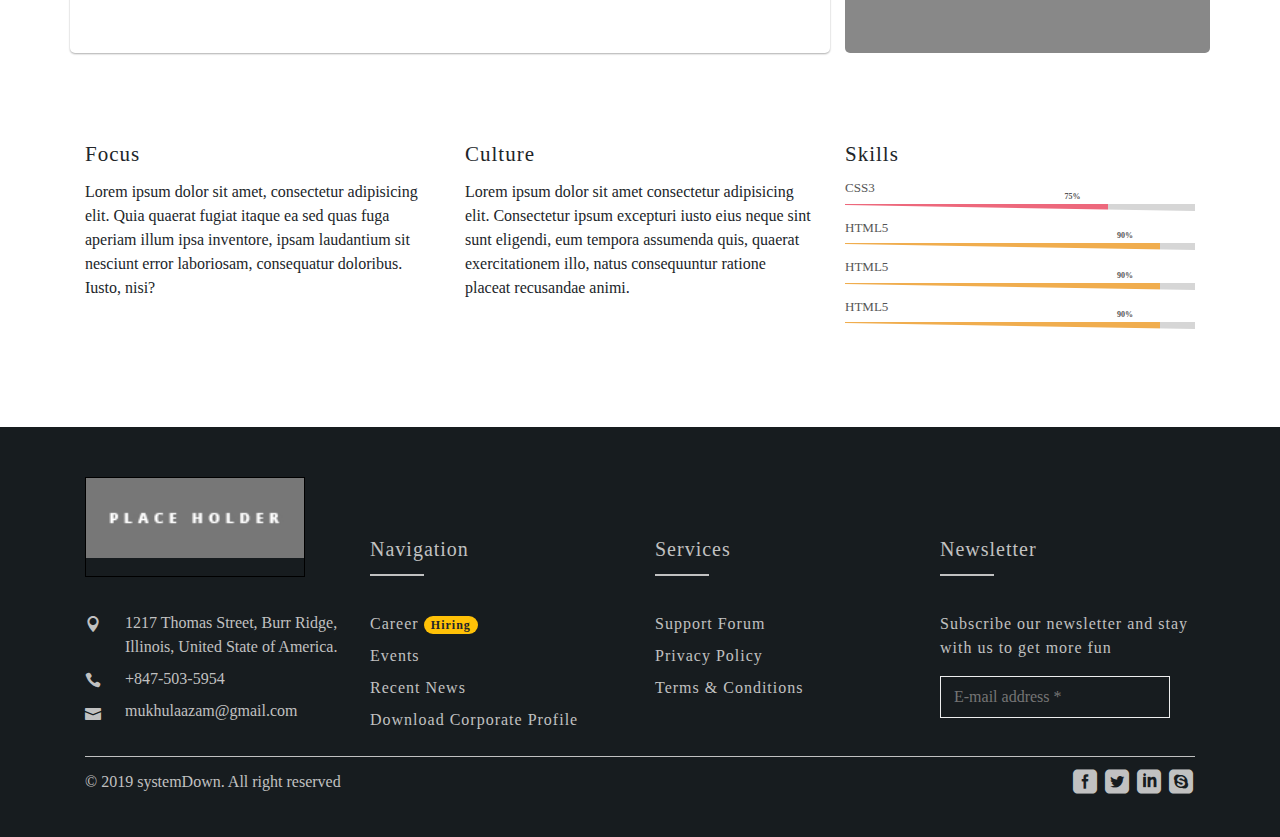
==== commit 03135198: "About us page redesigned and next is testimonial section" ====
--- a/about_us.html
+++ b/about_us.html
@@ -151,13 +151,20 @@
     <section class="do-about-office-env-main-wrapper">
         <div class="container">
             <div class="row">
-                <div class="col-lg-4">
-                    Lorem ipsum dolor sit amet, consectetur adipisicing elit. Quia quaerat fugiat itaque ea sed quas fuga aperiam illum ipsa inventore, ipsam laudantium sit nesciunt error laboriosam, consequatur doloribus. Iusto, nisi?
-                </div>
-                <div class="col-lg-4">
-                    Lorem ipsum dolor sit amet consectetur adipisicing elit. Consectetur ipsum excepturi iusto eius neque sint sunt eligendi, eum tempora assumenda quis, quaerat exercitationem illo, natus consequuntur ratione placeat recusandae animi.
-                </div>
-                <div class="col-lg-4">
+                <div class="col-lg-4 do-focus-wrapper">
+                    <h2>focus</h2>
+                    <p>
+                        Lorem ipsum dolor sit amet, consectetur adipisicing elit. Quia quaerat fugiat itaque ea sed quas fuga aperiam illum ipsa inventore, ipsam laudantium sit nesciunt error laboriosam, consequatur doloribus. Iusto, nisi?
+                    </p>
+                </div>
+                <div class="col-lg-4 do-culture-wrapper">
+                    <h2>culture</h2>
+                    <p>
+                        Lorem ipsum dolor sit amet consectetur adipisicing elit. Consectetur ipsum excepturi iusto eius neque sint sunt eligendi, eum tempora assumenda quis, quaerat exercitationem illo, natus consequuntur ratione placeat recusandae animi.
+                    </p>
+                </div>
+                <div class="col-lg-4 do-skilld-wrapper">
+                    <h2>skills</h2>
                     <h3 class="progressbar-title">CSS3</h3>
                     <div class="progress">
                         <div class="progress-bar" style="width:75%; background:#ed687c;">
--- a/css/main.css
+++ b/css/main.css
@@ -321,15 +321,23 @@
 /* Testimonial section style sheet */
 
 /* Focus and Culture and Skills style sheet  */
+.do-focus-wrapper h2,
+.do-culture-wrapper h2,
+.do-skilld-wrapper h2 {
+    font-size: 21px;
+    letter-spacing: 1px;
+    text-transform: capitalize;
+    margin-bottom: 13px;
+}
 .progressbar-title{
-    font-size: 16px;
+    font-size: 13px;
     color: #555;
-    margin: 5px 0 10px;
+    /* margin: 5px 0 10px; */
 }
 .progress{
-    height: 15px;
+    height: 13px;
     background: #d6d6d6;
-    margin-bottom: 20px;
+    margin-bottom: 3px;
     border-radius: 0;
     box-shadow: none;
     overflow: visible;
@@ -352,11 +360,11 @@
     animation: animate-positive 2s;
 }
 .progress .progress-value{
-    font-size: 17px;
+    font-size: 8px;
     color: #555;
     font-weight: bold;
     position: absolute;
-    top: -28px;
+    top: -13px;
     right: 27px;
 }
 @-webkit-keyframes animate-positive {
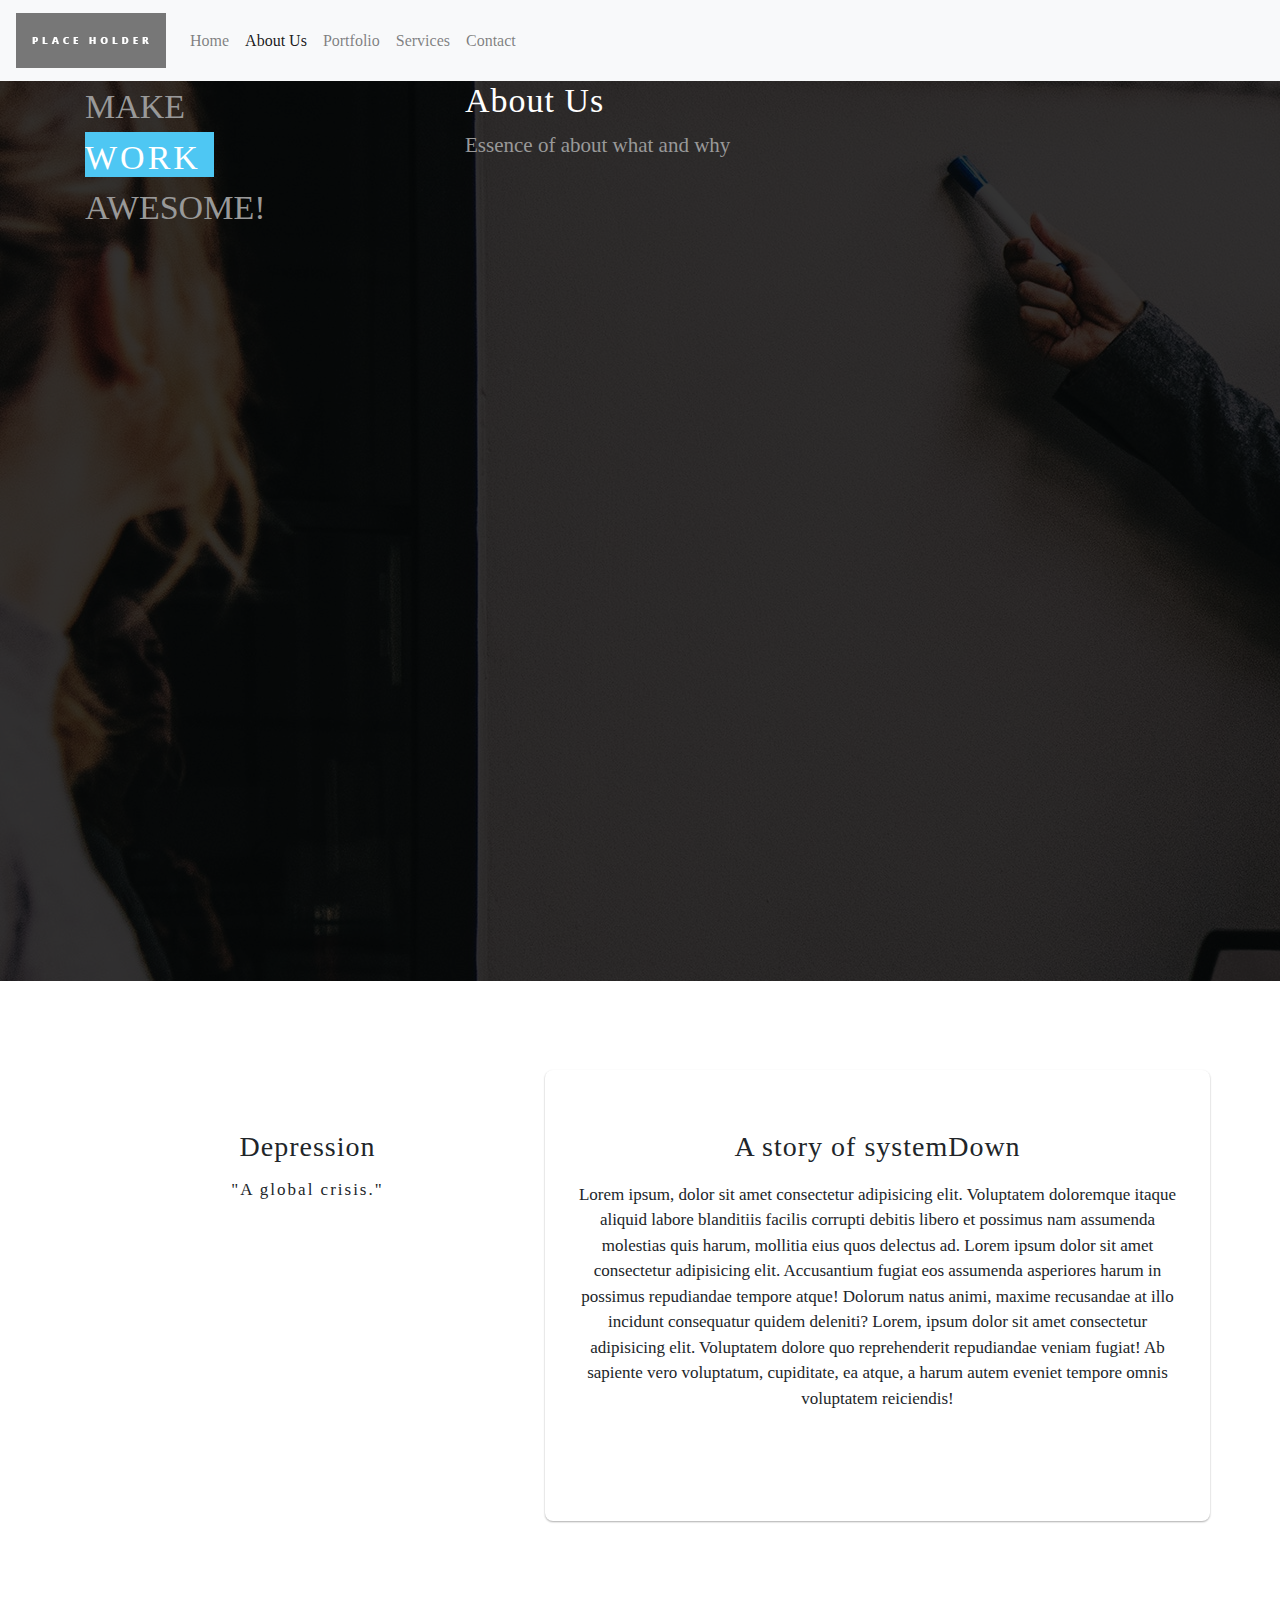
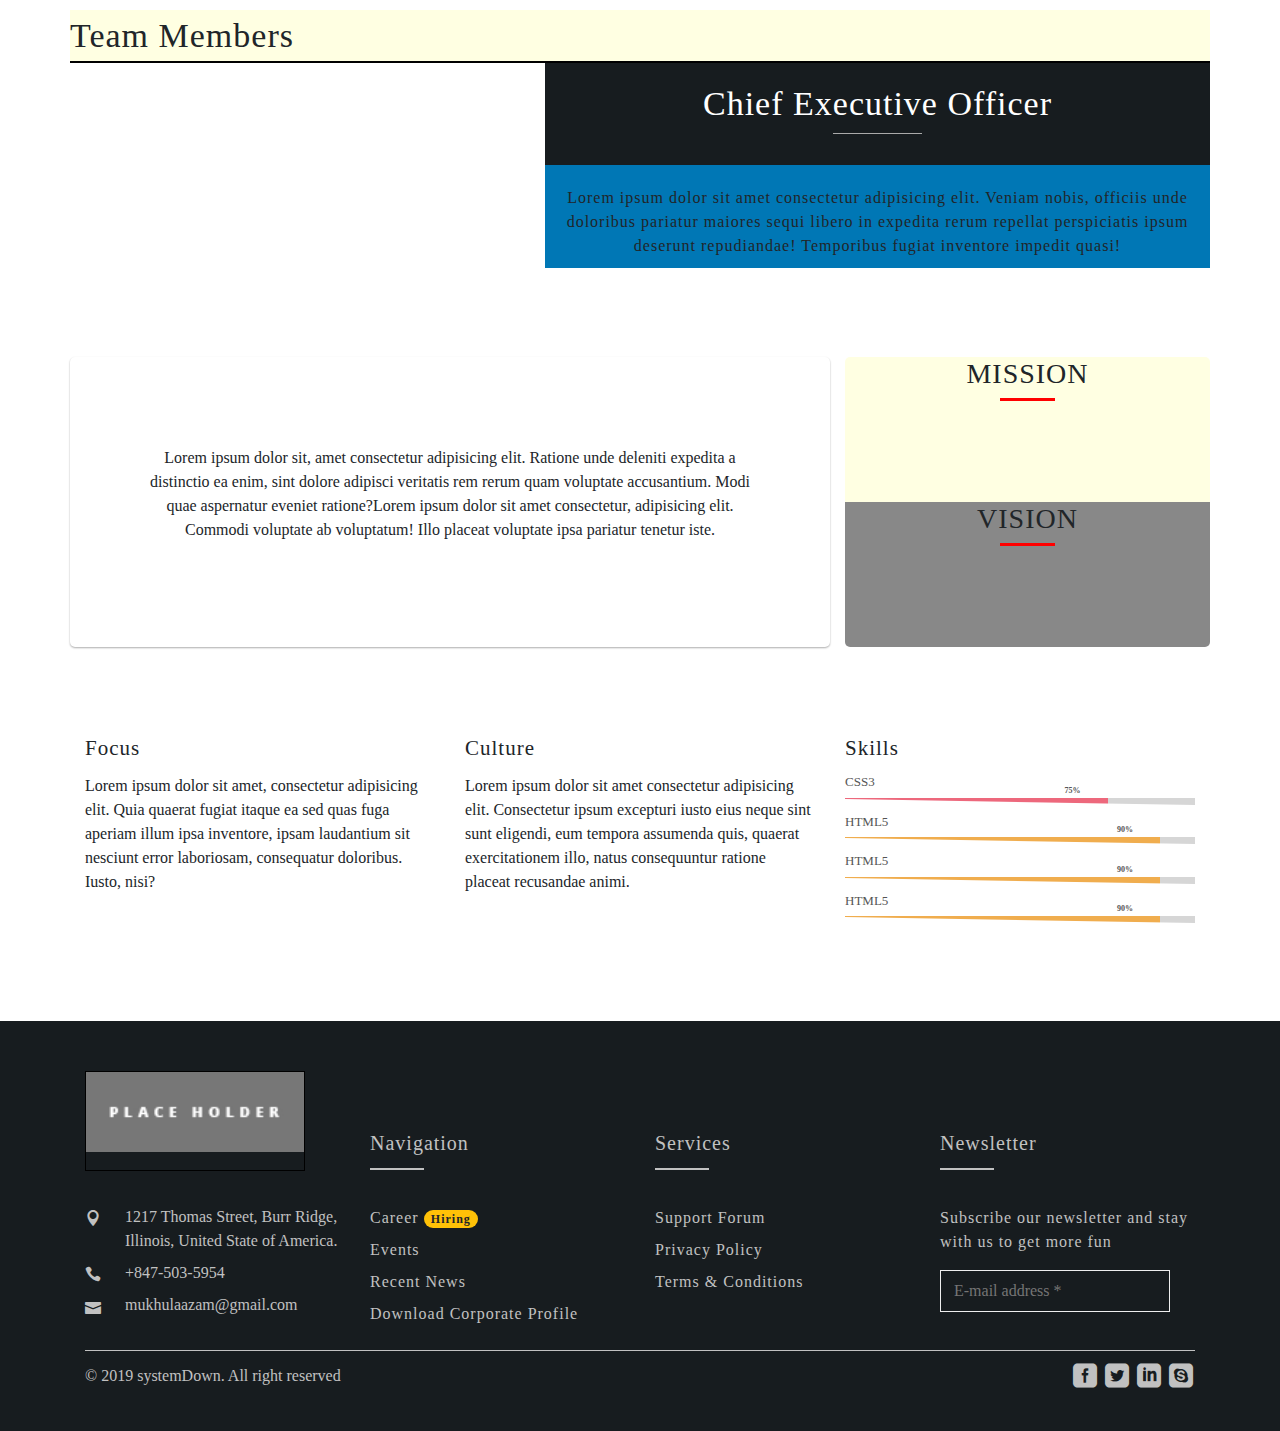
==== commit 4d62ea05: "About us page breadcrumb section redesigned and next is finished it" ====
--- a/about_us.html
+++ b/about_us.html
@@ -56,13 +56,26 @@
     
 
     <!-- Services page breadcrumb section started -->
-    <section class="do-breadcrumb-main-wrapper">
-        <div class="container">
-            <div class="row">
-                <div class="col-lg-12 ">
-                    <div class="do-breadcrumb">
-                        <h2>About Us</h2>
-                        <span>Essence of about what and why </span>
+    <section class="do-overlay-breadcrumb-main-wrapper">
+        <div class="do-dark-overlay">
+            <div class="container">
+                <div class="row">
+                    <div class="col-lg-4">
+                        <div id=container>
+                            Make 
+                            <div id=flip>
+                                <div><div>wOrK</div></div>
+                                <div><div>lifeStyle</div></div>
+                                <div><div>Everything</div></div>
+                            </div>
+                            AweSoMe!
+                        </div>
+                    </div>
+                    <div class="col-lg-8">
+                        <div class="do-page-title">
+                            <h2>About Us</h2>
+                            <span>Essence of about what and why </span>
+                        </div>
                     </div>
                 </div>
             </div>
--- a/css/main.css
+++ b/css/main.css
@@ -169,12 +169,149 @@
 
 ---------------------------------------------------- */
 
-
+/* why choose us style sheet section */
+.do-why-wrapper {
+    padding: 34px 21px;
+    border-radius: 5px;
+    box-shadow: 0 1px 2px rgba(0, 0, 0, 0.13), 0 1px 2px rgba(0, 0, 0, 0.21);
+    /* box-shadow: 0 1px 5px rgba(0, 0, 0, 0.21), 0 1px 8px rgba(0, 0, 0, 0.34); */
+}
+.do-why h2 {
+    font-size: 34px;
+    font-weight: 400;
+    letter-spacing: 1px;
+}
+.do-why h2::after {
+    content: '';
+    display: block;
+    height: 2px;
+    width: 89px;
+    background-color: yellow;
+    margin-top: 8px;
+    transition: all ease-in-out 0.3s;
+}
+.do-why h2:hover::after {
+    width: 223px;
+    transition: all ease-in-out 0.3s;
+}
+.do-why .do-why-reasons {
+    padding-left: 13px; 
+}
+
+/* Count Down section style sheet */
+.do-countDown-main-wrapper {
+    height: 377px;
+    width: 100%;
+    background-image: url("../images/achievement-agreement-arms-1068523.jpg");
+    background-position: cover cover;
+}
+.do-countDown-main-wrapper .do-dark-overlay {
+    height: 100%;
+    width: 100%;
+    background-color: rgba(0, 0, 0, 0.8);
+}
+.do-counter-main-layer {
+    margin-top: 45%;
+    text-align: center;
+    color: #FFFFFF;
+}
+.do-counter-main-layer i {
+    font-size: 34px;
+}
+.do-counter-main-layer i::after {
+    margin: 8px auto 0;
+    content: '';
+    display: block;
+    height: 2px;
+    width: 34px;
+    background-color: #0077B5;
+}
+.do-counter-main-layer span {
+    display: block;
+    font-size: 21px;
+    font-weight: 300;
+    letter-spacing: 1px;
+    text-transform: capitalize;
+    margin-bottom: 8px;
+}
 /* -------------------------------------------------
 
         ABOUT US PAGE STYLE SHEET SECTION
 
 ---------------------------------------------------- */
+
+/* Breadcrumb with parallax effect */
+.do-overlay-breadcrumb-main-wrapper {
+    height: 100vh;
+    width: 100%;
+    background-image: url("../images/adults-analysis-brainstorming-1661004.jpg");
+    background-position: cover cover;
+}
+.do-overlay-breadcrumb-main-wrapper .do-dark-overlay {
+    height: 100%;
+    width: 100%;
+    background-color: rgba(0, 0, 0, 0.8);
+}
+#container {
+    color:#999;
+    text-transform: uppercase;
+    font-size:34px;
+    font-weight: 500; 
+    width: 100%;
+    display: block;
+}
+#flip {
+    height:50px;
+    overflow:hidden;
+}
+#flip > div > div {
+    color:#fff;
+    letter-spacing: 3px;
+    padding: 0 13px 0 0;
+    height:45px;
+    margin-bottom:45px;
+    display:inline-block;
+}
+#flip div:first-child {
+    animation: show 5s linear infinite;
+}
+#flip div div {
+    background:#42c58a;
+}
+#flip div:first-child div {
+    background:#4ec7f3;
+}
+#flip div:last-child div {
+    background:#DC143C;
+}
+
+@keyframes show {
+    0% {margin-top:-270px;}
+    5% {margin-top:-180px;}
+    33% {margin-top:-180px;}
+    38% {margin-top:-90px;}
+    66% {margin-top:-90px;}
+    71% {margin-top:0px;}
+    99.99% {margin-top:0px;}
+    100% {margin-top:-270px;}
+}
+
+/* About us title style sheet */
+.do-page-title {
+    color: #FFFFFF;
+    bottom: 45%;
+}
+.do-page-title h2 {
+    font-size: 34px;
+    font-weight: 500;
+    letter-spacing: 1px;
+    text-transform: capitalize;
+}
+.do-page-title span {
+    color: #999;
+    font-size: 21px;
+    font-weight: 500;
+}
 
 /* Who we are style sheets */
 
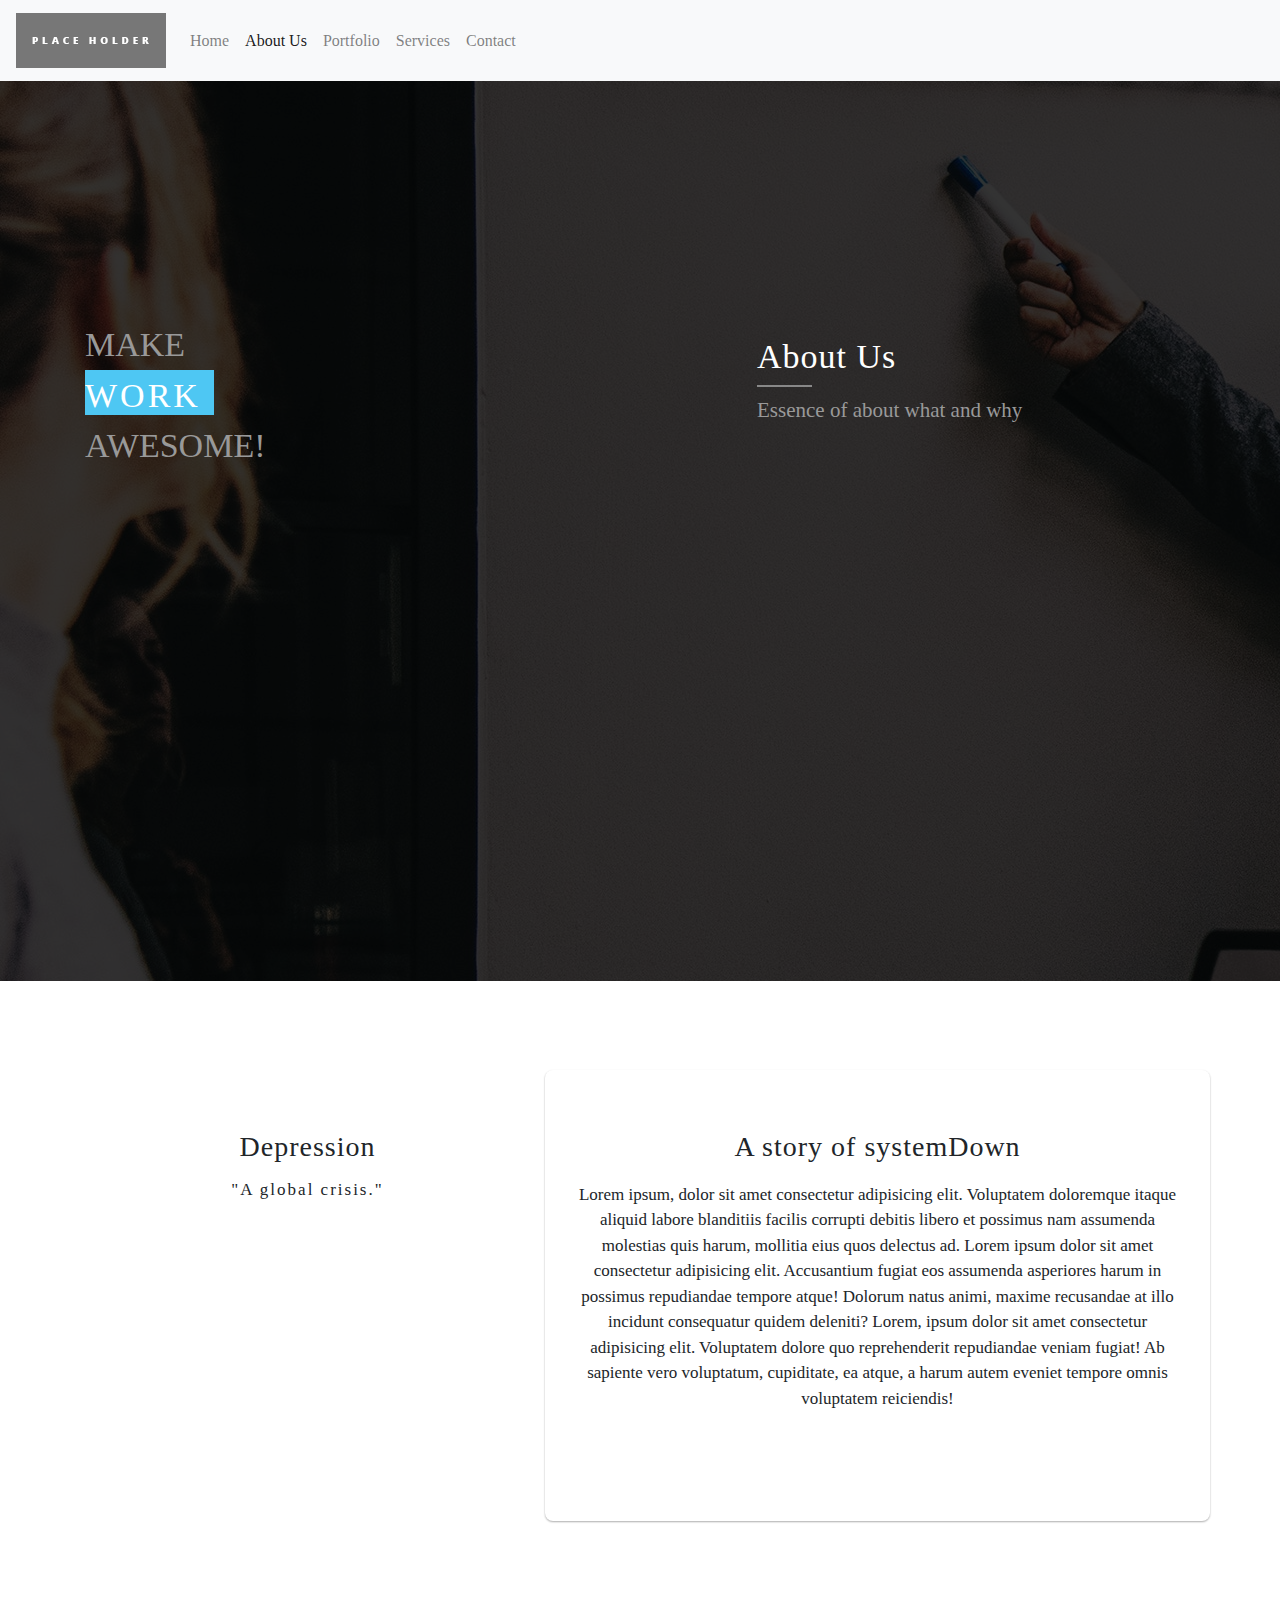
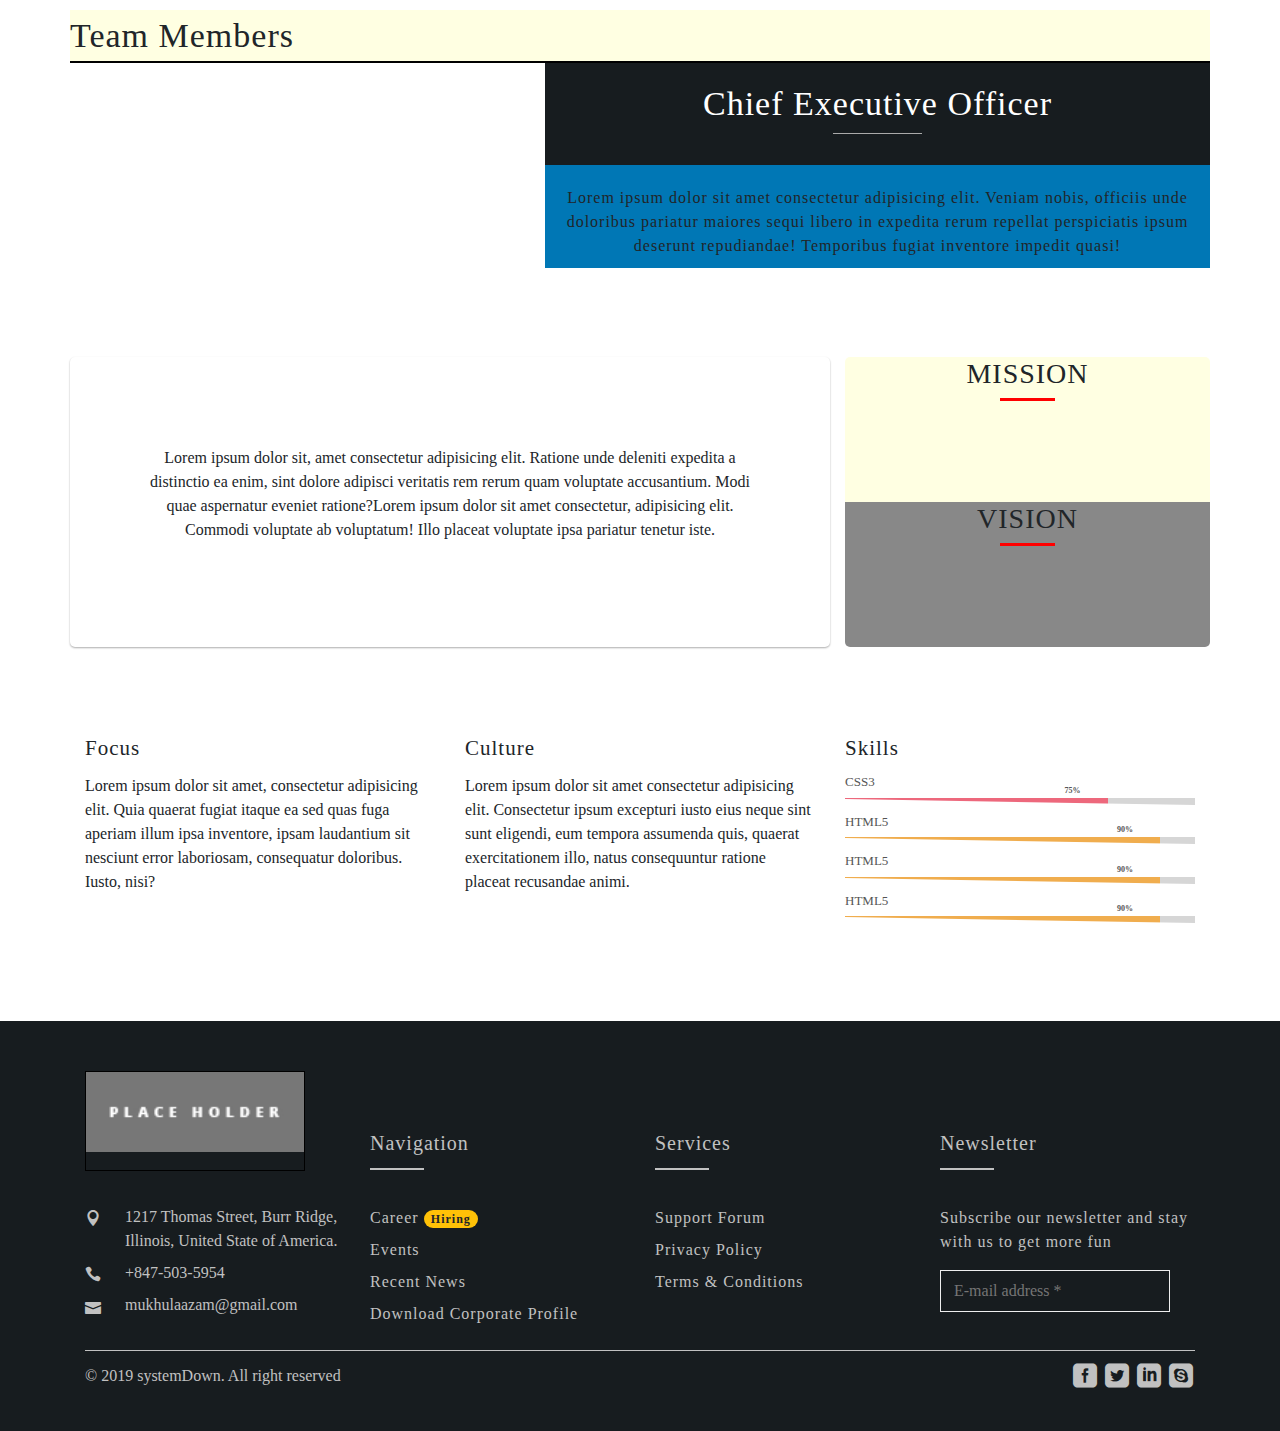
==== commit c9754425: "about us page breadcrumb redesigned and next is home page" ====
--- a/about_us.html
+++ b/about_us.html
@@ -61,14 +61,14 @@
             <div class="container">
                 <div class="row">
                     <div class="col-lg-4">
-                        <div id=container>
+                        <div class="do-flip-container">
                             Make 
                             <div id=flip>
-                                <div><div>wOrK</div></div>
+                                <div><div>work</div></div>
                                 <div><div>lifeStyle</div></div>
                                 <div><div>Everything</div></div>
                             </div>
-                            AweSoMe!
+                            Awesome!
                         </div>
                     </div>
                     <div class="col-lg-8">
--- a/css/main.css
+++ b/css/main.css
@@ -252,13 +252,15 @@
     width: 100%;
     background-color: rgba(0, 0, 0, 0.8);
 }
-#container {
+.do-flip-container {
     color:#999;
     text-transform: uppercase;
     font-size:34px;
     font-weight: 500; 
     width: 100%;
     display: block;
+    margin-top: 68%;
+    /* margin-left: 40%; */
 }
 #flip {
     height:50px;
@@ -299,13 +301,22 @@
 /* About us title style sheet */
 .do-page-title {
     color: #FFFFFF;
-    bottom: 45%;
+    margin-top: 35%;
+    margin-left: 40%;
 }
 .do-page-title h2 {
     font-size: 34px;
     font-weight: 500;
     letter-spacing: 1px;
     text-transform: capitalize;
+}
+.do-page-title h2::after {
+    content: '';
+    display: block;
+    width: 55px;
+    height: 2px;
+    margin-top: 8px;
+    background-color: #888888;
 }
 .do-page-title span {
     color: #999;
